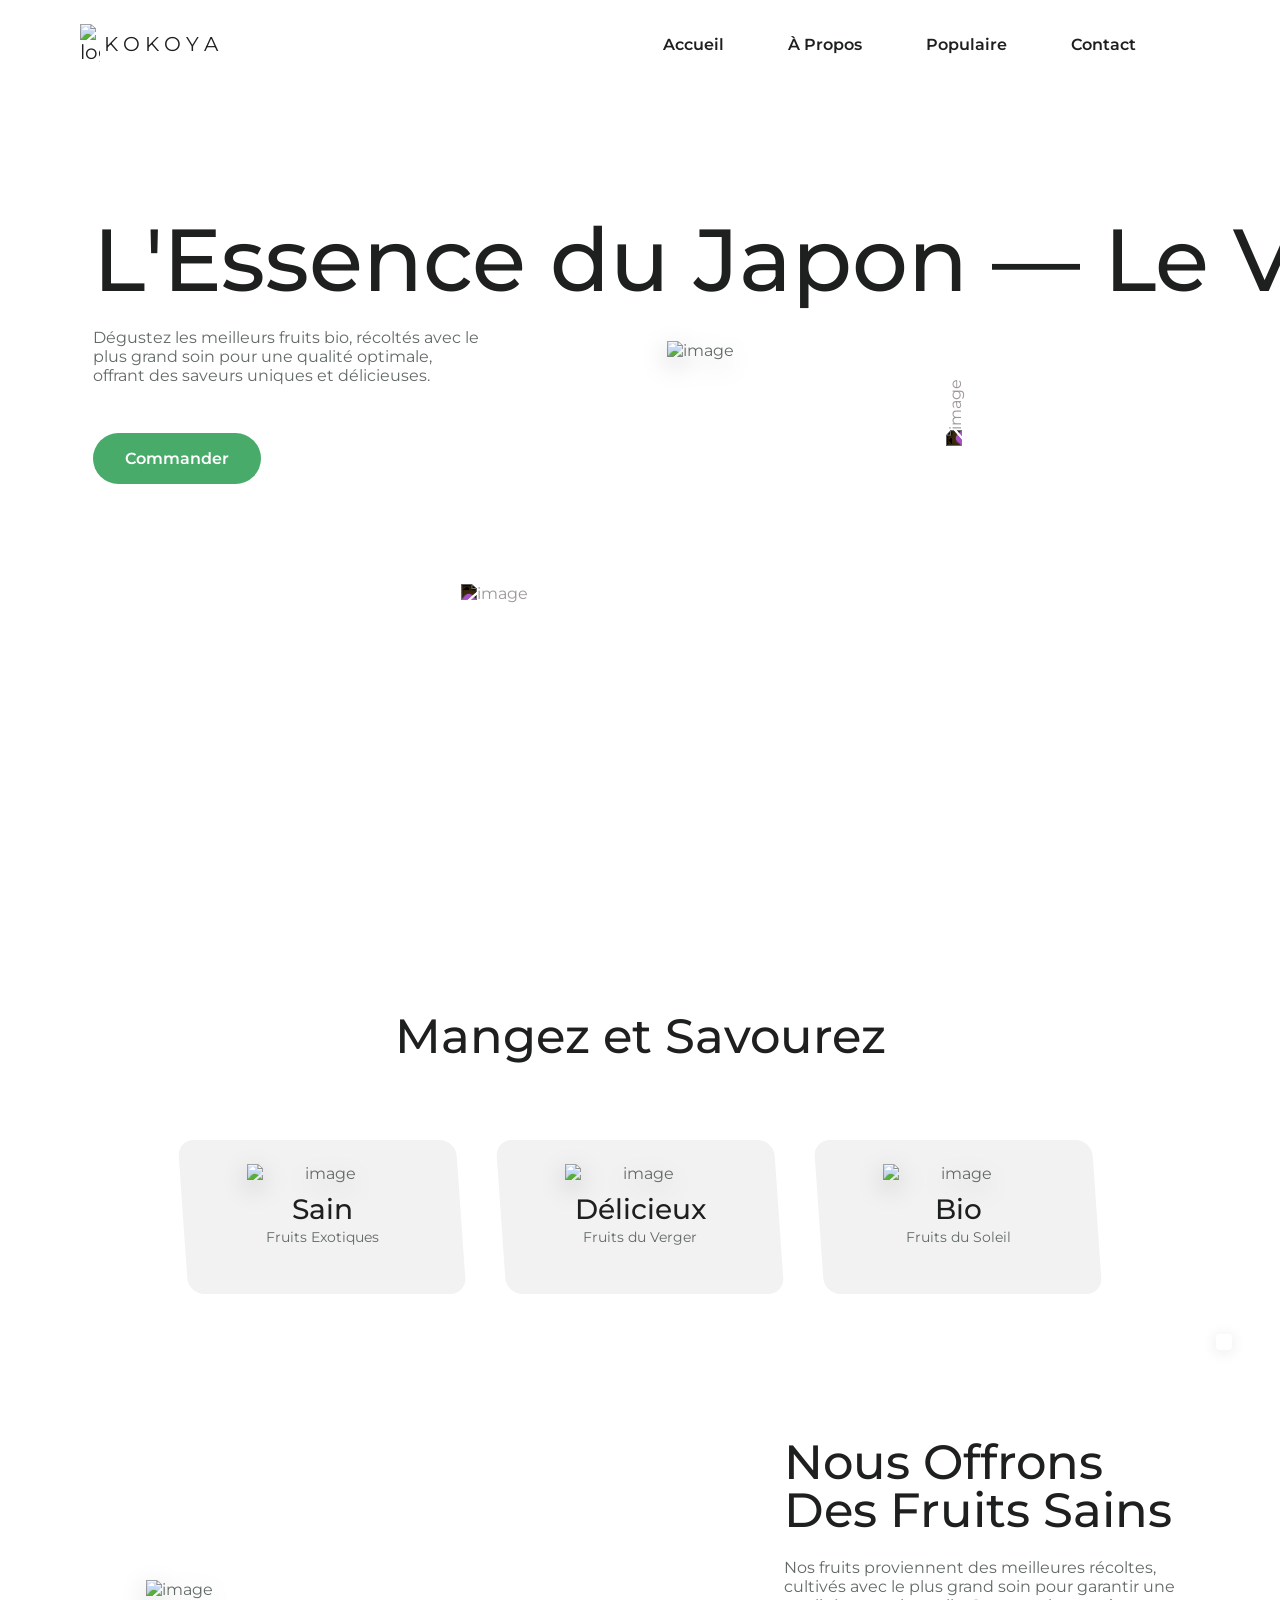
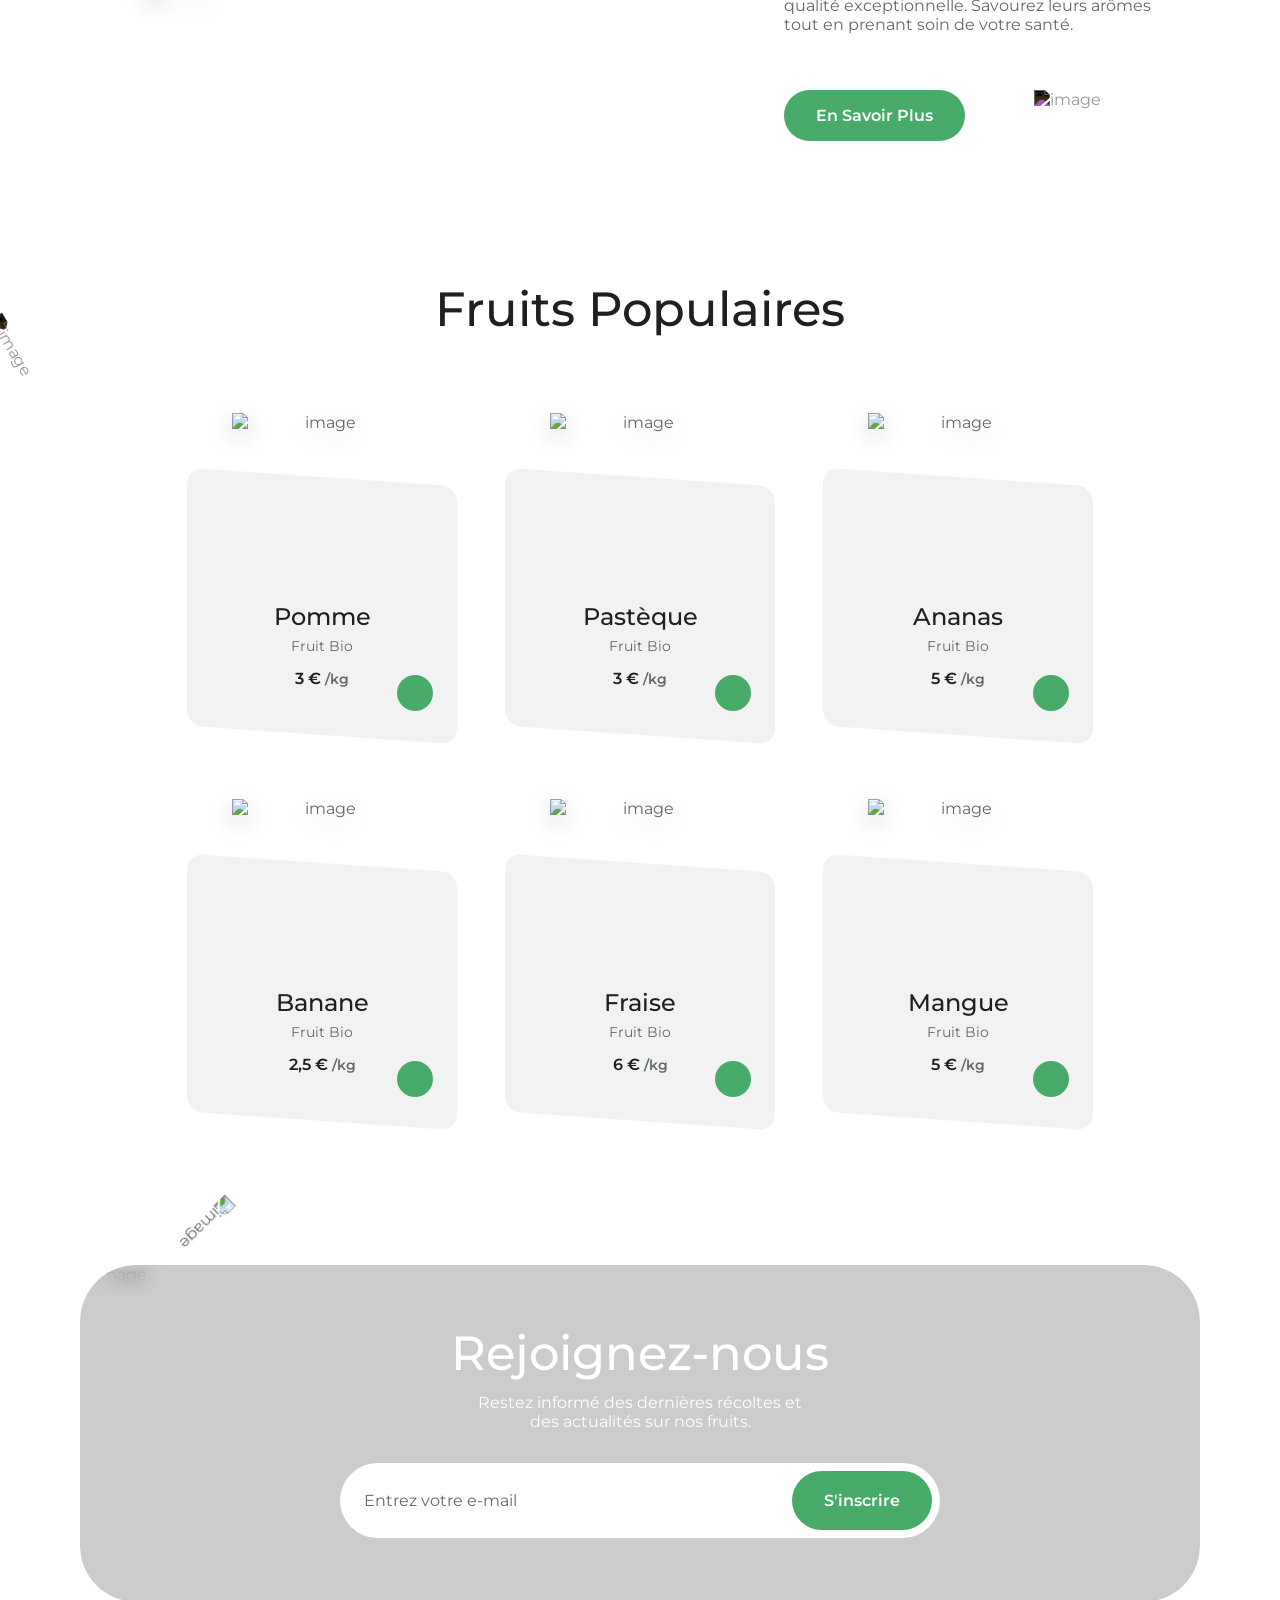
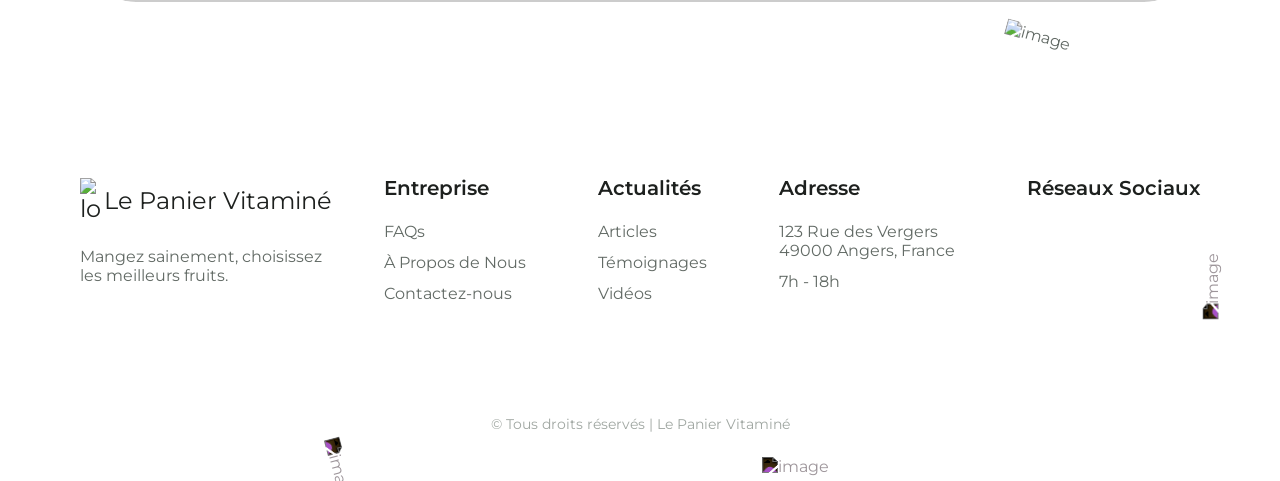
==== oldindex.html @ cdd1d856 "Rename index.html to oldindex.html" ====
<!DOCTYPE html>
<html lang="fr">
  <head>
    <meta charset="UTF-8" />
    <meta name="viewport" content="width=device-width, initial-scale=1.0" />

    <!--=============== FAVICON ===============-->
    <link
      rel="shortcut icon"
      href="assets/img/favicon.png"
      type="image/x-icon" />

    <!--=============== REMIXICONS ===============-->
    <link
      rel="stylesheet"
      href="https://cdnjs.cloudflare.com/ajax/libs/remixicon/3.5.0/remixicon.css"
      crossorigin="" />

    <!--=============== CSS ===============-->
    <link rel="stylesheet" href="assets/css/styles.css" />

    <title>Boutique de Fruits Bio</title>
<link rel="preconnect" href="https://fonts.googleapis.com">
<link rel="preconnect" href="https://fonts.gstatic.com" crossorigin>
<link href="https://fonts.googleapis.com/css2?family=Montserrat:wght@200;300;400;500&display=swap" rel="stylesheet">

    
  </head>
  <body>
    <!--==================== HEADER ====================-->
    <header class="header" id="header">
      <nav class="nav container">
        <a href="#" class="nav__logo">
          <img src="assets/img/logo.png" alt="logo" />K O K O Y A
        </a>

        <div class="nav__menu" id="nav-menu">
          <ul class="nav__list">
            <li class="nav__item">
              <a href="#home" class="nav__link">Accueil</a>
            </li>

            <li class="nav__item">
              <a href="#about" class="nav__link">À Propos</a>
            </li>

            <li class="nav__item">
              <a href="#popular" class="nav__link">Populaire</a>
            </li>

            <li class="nav__item">
              <a href="#join" class="nav__link">Contact</a>
            </li>
          </ul>

          <!-- Close Button -->
          <div class="nav__close" id="nav-close">
            <i class="ri-close-line"></i>
          </div>

          <img src="assets/img/branch-2.png" alt="image" class="nav__img-1" />
          <img
            src="assets/img/fruit-line-1.png"
            alt="image"
            class="nav__img-2" />
        </div>

        <div class="nav__buttons">
          <!-- Dark & Light mode -->
          <i class="ri-moon-line change-theme" id="theme-button"></i>
          <!-- <i class="ri-sun-line change-theme" id="theme-button"></i> -->

          <!-- Toggle button -->
          <div class="nav__toggle" id="nav-toggle">
            <i class="ri-apps-2-line"></i>
          </div>
        </div>
      </nav>
    </header>

    <!--==================== MAIN ====================-->
    <main class="main">
      <!--==================== HOME ====================-->
      <section class="home section" id="home">
        <div class="home__container container grid">
          <div class="home__data">
            <h1 class="home__title">
              L'Essence du Japon — Le Vrai Sushi Traditionnel
            </h1>

            <p class="home__description">
              Dégustez les meilleurs fruits bio, récoltés avec le plus grand
              soin pour une qualité optimale, offrant des saveurs uniques et
              délicieuses.
            </p>

            <a href="#" class="button"> Commander </a>

            <img
              src="assets/img/fruit-line-2.png"
              alt="image"
              class="home__fruit" />
          </div>

          <img src="assets/img/home-fruits.png" alt="image" class="home__img" />
        </div>

        <img src="assets/img/branch-2.png" alt="image" class="home__branch" />
      </section>

      <!--==================== ENJOY ====================-->
      <section class="enjoy section">
        <h2 class="section__title">Mangez et Savourez</h2>

        <div class="enjoy__container container grid">
          <article class="enjoy__card">
            <div class="enjoy__bg"></div>

            <img src="assets/img/enjoy-1.png" alt="image" class="enjoy__img" />
            <h3 class="enjoy__title">Sain</h3>
            <span class="enjoy__subtitle">Fruits Exotiques</span>
          </article>

          <article class="enjoy__card">
            <div class="enjoy__bg"></div>

            <img src="assets/img/enjoy-2.png" alt="image" class="enjoy__img" />
            <h3 class="enjoy__title">Délicieux</h3>
            <span class="enjoy__subtitle">Fruits du Verger</span>
          </article>

          <article class="enjoy__card">
            <div class="enjoy__bg"></div>

            <img src="assets/img/enjoy-3.png" alt="image" class="enjoy__img" />
            <h3 class="enjoy__title">Bio</h3>
            <span class="enjoy__subtitle">Fruits du Soleil</span>
          </article>
        </div>
      </section>

      <!--==================== ABOUT US ====================-->
      <section class="about section" id="about">
        <div class="about__container container grid">
          <div class="about__data">
            <h2 class="section__title">
              Nous Offrons <br />
              Des Fruits Sains
            </h2>

            <p class="about__description">
              Nos fruits proviennent des meilleures récoltes, cultivés avec le
              plus grand soin pour garantir une qualité exceptionnelle. Savourez
              leurs arômes tout en prenant soin de votre santé.
            </p>

            <a href="#" class="button">En Savoir Plus</a>

            <img
              src="assets/img/fruit-line-1.png"
              alt="image"
              class="about__fruit" />
          </div>

          <img
            src="assets/img/about-fruits.png"
            alt="image"
            class="about__img" />
        </div>

        <img src="assets/img/branch-1.png" alt="image" class="about__branch" />
      </section>

      <!--==================== POPULAR ====================-->
      <section class="popular section" id="popular">
        <h2 class="section__title">Fruits Populaires</h2>

        <div class="popular__container container grid">
          <article class="popular__card">
            <div class="popular__bg"></div>

            <img
              src="assets/img/popular-1.png"
              alt="image"
              class="popular__img" />
            <h3 class="popular__title">Pomme</h3>
            <p class="popular__subtitle">Fruit Bio</p>
            <p class="popular__price">3 € <span>/kg</span></p>

            <button class="popular__button button">
              <i class="ri-add-line"></i>
            </button>
          </article>

          <article class="popular__card">
            <div class="popular__bg"></div>

            <img
              src="assets/img/popular-2.png"
              alt="image"
              class="popular__img" />
            <h3 class="popular__title">Pastèque</h3>
            <p class="popular__subtitle">Fruit Bio</p>
            <p class="popular__price">3 € <span>/kg</span></p>

            <button class="popular__button button">
              <i class="ri-add-line"></i>
            </button>
          </article>

          <article class="popular__card">
            <div class="popular__bg"></div>

            <img
              src="assets/img/popular-3.png"
              alt="image"
              class="popular__img" />
            <h3 class="popular__title">Ananas</h3>
            <p class="popular__subtitle">Fruit Bio</p>
            <p class="popular__price">5 € <span>/kg</span></p>

            <button class="popular__button button">
              <i class="ri-add-line"></i>
            </button>
          </article>

          <article class="popular__card">
            <div class="popular__bg"></div>

            <img
              src="assets/img/popular-4.png"
              alt="image"
              class="popular__img" />
            <h3 class="popular__title">Banane</h3>
            <p class="popular__subtitle">Fruit Bio</p>
            <p class="popular__price">2,5 € <span>/kg</span></p>

            <button class="popular__button button">
              <i class="ri-add-line"></i>
            </button>
          </article>

          <article class="popular__card">
            <div class="popular__bg"></div>

            <img
              src="assets/img/popular-5.png"
              alt="image"
              class="popular__img" />
            <h3 class="popular__title">Fraise</h3>
            <p class="popular__subtitle">Fruit Bio</p>
            <p class="popular__price">6 € <span>/kg</span></p>

            <button class="popular__button button">
              <i class="ri-add-line"></i>
            </button>
          </article>

          <article class="popular__card">
            <div class="popular__bg"></div>

            <img
              src="assets/img/popular-6.png"
              alt="image"
              class="popular__img" />
            <h3 class="popular__title">Mangue</h3>
            <p class="popular__subtitle">Fruit Bio</p>
            <p class="popular__price">5 € <span>/kg</span></p>

            <button class="popular__button button">
              <i class="ri-add-line"></i>
            </button>
          </article>
        </div>
      </section>

      <!--==================== JOIN US ====================-->
      <section class="join section" id="join">
        <div class="join__container container grid">
          <div class="join__content grid">
            <div class="join__data">
              <h2 class="section__title">Rejoignez-nous</h2>

              <p class="join__description">
                Restez informé des dernières récoltes et des actualités sur nos
                fruits.
              </p>
            </div>

            <form action="" class="join__form">
              <input
                type="email"
                placeholder="Entrez votre e-mail"
                class="join__input" />
              <button class="join__button button">S'inscrire</button>
            </form>

            <img src="assets/img/join-bg.png" alt="image" class="join__bg" />
          </div>

          <img src="assets/img/leaf.png" alt="image" class="join__leaf-1" />
          <img src="assets/img/leaf.png" alt="image" class="join__leaf-2" />
        </div>
      </section>
    </main>

    <!--==================== FOOTER ====================-->
    <footer class="footer">
      <div class="footer__container container grid">
        <div>
          <a href="#" class="footer__logo">
            <img src="assets/img/logo.png" alt="logo" />Le Panier Vitaminé
          </a>

          <p class="footer__description">
            Mangez sainement, choisissez <br />
            les meilleurs fruits.
          </p>
        </div>

        <div class="footer__data grid">
          <div>
            <h3 class="footer__title">Entreprise</h3>

            <ul class="footer__links">
              <li>
                <a href="#" class="footer__link">FAQs</a>
              </li>

              <li>
                <a href="#" class="footer__link">À Propos de Nous</a>
              </li>
              <li>
                <a href="#" class="footer__link">Contactez-nous</a>
              </li>
            </ul>
          </div>

          <div>
            <h3 class="footer__title">Actualités</h3>

            <ul class="footer__links">
              <li>
                <a href="#" class="footer__link">Articles</a>
              </li>

              <li>
                <a href="#" class="footer__link">Témoignages</a>
              </li>
              <li>
                <a href="#" class="footer__link">Vidéos</a>
              </li>
            </ul>
          </div>

          <div>
            <h3 class="footer__title">Adresse</h3>

            <ul class="footer__links">
              <li class="footer__info">
                123 Rue des Vergers <br />
                49000 Angers, France
              </li>

              <li class="footer__info">7h - 18h</li>
            </ul>
          </div>

          <div>
            <h3 class="footer__title">Réseaux Sociaux</h3>

            <div class="footer__social">
              <a
                href="https://www.facebook.com/"
                target="-blanck"
                class="footer__social-link"
                ><i class="ri-facebook-circle-line"></i
              ></a>

              <a
                href="https://www.instagram.com/"
                target="-blanck"
                class="footer__social-link"
                ><i class="ri-instagram-line"></i
              ></a>

              <a
                href="https://www.youtube.com/"
                target="-blanck"
                class="footer__social-link"
                ><i class="ri-youtube-line"></i
              ></a>
            </div>
          </div>
        </div>
        <img
          src="assets/img/fruit-line-3.png"
          alt="image"
          class="footer__fruit" />
        <img
          src="assets/img/branch-1.png"
          alt="image"
          class="footer__branch-1" />
        <img
          src="assets/img/branch-2.png"
          alt="image"
          class="footer__branch-2" />
      </div>

      <span class="footer__copy">
        &#169; Tous droits réservés | Le Panier Vitaminé
      </span>
    </footer>

    <!--========== SCROLL UP ==========-->
    <a href="#" class="scrollup" id="scroll-up">
      <i class="ri-arrow-up-s-line"></i>
    </a>

    <!--=============== SCROLLREVEAL ===============-->
    <script src="assets/js/scrollreveal.min.js"></script>

    <!--=============== MAIN JS ===============-->
    <script src="assets/js/main.js"></script>
  </body>
</html>
---- assets/css/styles.css ----
@import url("https://fonts.googleapis.com/css2?family=Montserrat:wght@200;300;400;500&family=Poppins:wght@400;500;600&display=swap");

:root {
  --header-height: 3.5rem;

  --first-color: hsl(140, 40%, 48%);
  --first-color-alt: hsl(140, 40%, 44%);
  --title-color: hsl(140, 4%, 12%);
  --text-color: hsl(140, 4%, 40%);
  --text-color-light: hsl(140, 4%, 64%);
  --white-color: hsl(0, 0%, 100%);
  --body-color: hsl(0, 0%, 100%);
  --container-color: hsl(0, 0%, 95%);
  --shadow-img: drop-shadow(0 8px 12px hsla(0, 0%, 0%, 0.2));
  --filter-img: invert(1);

  --body-font: "Montserrat", sans-serif;
  --second-font: "Montserrat", cursive;
  --biggest-font-size: 3rem;
  --big-font-size: 2rem;
  --h1-font-size: 1.5rem;
  --h2-font-size: 1.25rem;
  --h3-font-size: 1rem;
  --normal-font-size: 0.938rem;
  --small-font-size: 0.813rem;

  --font-regular: 400;
  --font-medium: 500;
  --font-semi-bold: 600;

  --z-tooltip: 10;
  --z-fixed: 100;
}

@media screen and (min-width: 1150px) {
  :root {
    --biggest-font-size: 5.5rem;
    --big-font-size: 3rem;
    --h1-font-size: 2.25rem;
    --h2-font-size: 1.5rem;
    --h3-font-size: 1.25rem;
    --normal-font-size: 1rem;
    --small-font-size: 0.875rem;
  }
}

/*=============== BASE ===============*/
* {
  box-sizing: border-box;
  padding: 0;
  margin: 0;
}

html {
  scroll-behavior: smooth;
}

body,
input,
button {
  font-family: var(--body-font);
  font-size: var(--normal-font-size);
}

body {
  background-color: var(--body-color);
  color: var(--text-color);
  transition: background-color 0.4s;
}

input,
button {
  border: none;
  outline: none;
}

h1,
h2,
h3,
h4 {
  color: var(--title-color);
  font-weight: var(--font-medium);
  line-height: 100%;
}

ul {
  list-style: none;
}

a {
  text-decoration: none;
}

img {
  display: block;
  max-width: 100%;
  height: auto;
}

/*=============== THEME ===============*/
.nav__buttons {
  display: flex;
  align-items: center;
  column-gap: 1rem;
}

.change-theme {
  font-size: 1.25rem;
  color: var(--title-color);
  cursor: pointer;
}

/*========== Variables Dark Theme ==========*/
body.dark-theme {
  --first-color: hsl(140, 30%, 45%);
  --first-color-alt: hsl(140, 30%, 40%);
  --title-color: hsl(140, 4%, 90%);
  --text-color: hsl(140, 4%, 70%);
  --body-color: hsl(0, 0%, 10%);
  --container-color: hsl(0, 0%, 14%);
  --shadow-img: drop-shadow(0 8px 12px hsla(0, 0%, 0%, 0.6));
  --filter-img: initial;
}

/*========== 
	Color changes in some parts of 
	the website, in dark theme
==========*/
.dark-theme :is(.shadow-header, .nav__menu, .scrollup) {
  box-shadow: 0 2px 16px hsla(0, 0%, 0%, 0.3);
}

.dark-theme .scrollup {
  background-color: var(--container-color);
}

.dark-theme::-webkit-scrollbar {
  background-color: hsl(0, 0%, 15%);
}

.dark-theme::-webkit-scrollbar-thumb {
  background-color: hsl(0, 0%, 30%);
}

.dark-theme::-webkit-scrollbar-thumb:hover {
  background-color: hsl(0, 0%, 45%);
}

/*=============== REUSABLE CSS CLASSES ===============*/
.container {
  max-width: 1120px;
  margin-inline: 1.5rem;
}

.grid {
  display: grid;
  gap: 1.5rem;
}

.section {
  padding-block: 5rem 1rem;
}

.section__title {
  font-size: var(--big-font-size);
  font-family: var(--second-font);
  text-align: center;
  margin-bottom: 1rem;
}

.main {
  overflow: hidden; /* For Animation ScrollReveal */
}

/*=============== HEADER & NAV ===============*/
.header {
  position: fixed;
  width: 100%;
  top: 0;
  left: 0;
  background-color: var(--body-color);
  z-index: var(--z-fixed);
  transition: box-shadow 0.4s, background-color 0.4s;
}

.nav {
  height: var(--header-height);
  display: flex;
  justify-content: space-between;
  align-items: center;
}

.nav__logo,
.nav__toggle,
.nav__close {
  display: flex;
  justify-content: center;
  align-items: center;
  color: var(--title-color);
}

.nav__logo {
  font-family: var(--second-font);
  font-size: var(--h3-font-size);
  column-gap: 0.25rem;
}

.nav__logo img {
  width: 1.25rem;
}

.nav__toggle,
.nav__close {
  font-size: 1.25rem;
  cursor: pointer;
}

/* Navigation for Mobile Devices */
@media screen and (max-width: 1150px) {
  .nav__menu {
    position: fixed;
    top: -100%;
    left: 0;
    background-color: var(--body-color);
    width: 100%;
    box-shadow: 0 2px 16px hsla(0, 0%, 0%, 0.1);
    padding-block: 4.5rem;
    transition: top 0.4s;
  }
}

.nav__list {
  display: flex;
  flex-direction: column;
  text-align: center;
  row-gap: 2.5rem;
}

.nav__link {
  color: var(--title-color);
  font-weight: var(--font-semi-bold);
  transition: color 0.4s;
}

.nav__link:hover {
  color: var(--first-color);
}

.nav__close {
  position: absolute;
  top: 1rem;
  right: 1.5rem;
}

.nav__img-1,
.nav__img-2 {
  filter: var(--filter-img);
  position: absolute;
}

.nav__img-1 {
  width: 150px;
  top: -2.5rem;
  left: -3.5rem;
  rotate: 180deg;
}

.nav__img-2 {
  width: 50px;
  right: 2.5rem;
  bottom: 2.5rem;
}

/* Show Menu */
.show-menu {
  top: 0;
}

/* Add Shadow Header */
.shadow-header {
  box-shadow: 0 2px 16px hsla(0, 0%, 0%, 0.1);
}

/* Active Link */
.active-link {
  color: var(--first-color);
}

/*=============== HOME ===============*/
.home {
  position: relative;
}

.home__container {
  padding-top: 2rem;
  row-gap: 2rem;
}

.home__data {
  position: relative;
  text-align: center;
}

.home__title {
  font-size: var(--biggest-font-size);
  font-family: var(--second-font);
  margin-bottom: 1rem;
}

.home__description {
  margin-bottom: 2rem;
}

.home__fruit,
.home__branch {
  filter: var(--filter-img);
  position: absolute;
}

.home__fruit {
  width: 40px;
  top: -1.5rem;
  left: 0rem;
}

.home__img {
  width: 320px;
  justify-self: center;
  filter: var(--shadow-img);
}

.home__branch {
  width: 120px;
  right: -3rem;
  bottom: 15rem;
}

/*=============== BUTTON ===============*/
.button {
  display: inline-block;
  background-color: var(--first-color);
  padding: 1rem 2rem;
  border-radius: 4rem;
  color: var(--white-color);
  font-weight: var(--font-semi-bold);
  transition: box-shadow 0.4s;
}

.button:hover {
  box-shadow: 0 8px 24px hsla(140, 40%, 48%, 0.3);
}

/*=============== ENJOY ===============*/
.enjoy__container {
  padding-top: 2rem;
  grid-template-columns: 240px;
  justify-content: center;
  row-gap: 2.5rem;
}

.enjoy__card {
  position: relative;
  padding-block: 1.5rem 2.5rem;
  text-align: center;
}

.enjoy__img {
  width: 120px;
  margin: 0 auto 0.75rem;
  filter: var(--shadow-img);
  transition: transform 0.4s;
}

.enjoy__bg {
  width: 100%;
  height: 100%;
  background-color: var(--container-color);
  border-radius: 1rem;
  position: absolute;
  top: 0;
  left: 0;
  z-index: -1;
  transform: skew(4deg);
  transition: background-color 0.4s;
}

.enjoy__title {
  font-size: var(--h1-font-size);
  font-family: var(--second-font);
  margin-bottom: 0.25rem;
}

.enjoy__subtitle {
  font-size: var(--small-font-size);
}

.enjoy__card:hover .enjoy__img {
  transform: translateY(-0.3rem);
}

/*=============== ABOUT ===============*/
.about {
  position: relative;
}

.about__container {
  row-gap: 2rem;
}

.about__data {
  position: relative;
  text-align: center;
}

.about__description {
  margin-bottom: 2rem;
}

.about__fruit,
.about__branch {
  filter: var(--filter-img);
  position: absolute;
}

.about__fruit {
  width: 40px;
  bottom: 2rem;
  right: 1rem;
}

.about__img {
  width: 320px;
  justify-self: center;
  filter: var(--shadow-img);
}

.about__branch {
  width: 120px;
  rotate: 60deg;
  left: -3.5rem;
  bottom: 15rem;
}

/*=============== POPULAR ===============*/
.popular__container {
  padding-top: 6rem;
  grid-template-columns: 250px;
  justify-content: center;
  row-gap: 6rem;
}

.popular__card {
  position: relative;
  padding-block: 6.25rem 3rem;
  text-align: center;
}

.popular__bg {
  width: 100%;
  height: 100%;
  background-color: var(--container-color);
  border-radius: 1rem;
  position: absolute;
  top: 0;
  left: 0;
  z-index: -1;
  transform: skewY(4deg);
  transition: background-color 0.4s;
}

.popular__img {
  width: 150px;
  position: absolute;
  top: -4rem;
  left: 0;
  right: 0;
  margin: 0 auto 0.75rem;
  filter: var(--shadow-img);
  transition: transform 0.4s;
}

.popular__title {
  font-size: var(--h2-font-size);
  font-family: var(--second-font);
  margin-bottom: 0.75rem;
}

.popular__subtitle {
  display: block;
  font-size: var(--small-font-size);
  margin-bottom: 0.75rem;
}

.popular__price {
  font-size: var(--normal-font-size);
  font-weight: var(--font-semi-bold);
  color: var(--title-color);
  line-height: 100%;
}

.popular__price span {
  font-size: var(--small-font-size);
  color: var(--text-color);
}

.popular__button {
  width: 36px;
  height: 36px;
  padding: 8px;
  display: grid;
  place-items: center;
  font-size: 1.25rem;
  font-weight: initial;
  position: absolute;
  right: 1rem;
  bottom: 1rem;
  cursor: pointer;
}

.popular__card:hover .popular__img {
  transform: translateY(-0.3rem);
}

/*=============== JOIN ===============*/
.join__container {
  position: relative;
  padding-bottom: 4rem;
}

.join__content {
  position: relative;
  padding: 2.5rem 1.5rem;
  row-gap: 2rem;
  border-radius: 1rem;
  overflow: hidden;
  /* background-color: gray; */
}

.join__content::after {
  content: "";
  width: 100%;
  height: 100%;
  position: absolute;
  background-color: hsla(0, 0%, 0%, 0.2);
  top: 0;
  left: 0;
  backdrop-filter: blur(8px);
}

.join__bg {
  position: absolute;
  width: 100%;
  height: 100%;
  object-fit: cover;
  object-position: left;
}

.join__data,
.join__form {
  z-index: 5;
}

.join__data .section__title,
.join__description {
  color: var(--white-color);
  text-align: center;
}

.join__form {
  display: grid;
  row-gap: 0.75rem;
}

.join__input {
  width: 100%;
  padding: 1rem;
  border-radius: 4rem;
  background-color: var(--body-color);
  color: var(--title-color);
  transition: background-color 0.4s;
}

.join__input::placeholder {
  color: var(--text-color);
}

.join__button {
  cursor: pointer;
}

.join__leaf-1,
.join__leaf-2 {
  position: absolute;
  width: 80px;
}

.join__leaf-1 {
  top: -2.5rem;
  left: 0.75rem;
  rotate: 135deg;
}

.join__leaf-2 {
  right: 1.5rem;
  bottom: 1rem;
  rotate: 15deg;
}

/*=============== FOOTER ===============*/
.footer {
  padding-block: 3rem 2rem;
  overflow: hidden;
}

.footer__container {
  position: relative;
  row-gap: 3rem;
}

.footer__logo {
  display: inline-flex;
  align-items: center;
  column-gap: 0.25rem;
  font-size: var(--h1-font-size);
  font-family: var(--second-font);
  color: var(--title-color);
  margin-bottom: 1rem;
}

.footer__logo img {
  width: 1.25rem;
}

.footer__data {
  display: grid;
  grid-template-columns: repeat(2, max-content);
  gap: 3rem;
}

.footer__title {
  font-size: var(--h3-font-size);
  font-weight: var(--font-semi-bold);
  margin-bottom: 1rem;
}

.footer__links {
  display: grid;
  row-gap: 0.75rem;
}

.footer__link {
  color: var(--text-color);
  transition: color 0.4s;
}

.footer__link:hover {
  color: var(--first-color);
}

.footer__social {
  display: flex;
  column-gap: 1rem;
}

.footer__social-link {
  font-size: 1.25rem;
  color: var(--first-color);
  transition: transform 0.4s;
}

.footer__social-link:hover {
  transform: translateY(-0.25rem);
}

.footer__fruit,
.footer__branch-1,
.footer__branch-2 {
  filter: var(--filter-img);
  position: absolute;
}

.footer__fruit {
  width: 40px;
  bottom: -2rem;
  right: 2rem;
}

.footer__branch-1 {
  width: 120px;
  right: -3rem;
  top: 0;
  rotate: -90deg;
}

.footer__branch-2 {
  width: 120px;
  left: -5rem;
  bottom: -10rem;
  rotate: 75deg;
}

.footer__copy {
  display: block;
  margin-top: 7rem;
  text-align: center;
  font-size: var(--small-font-size);
  color: var(--text-color-light);
}
/*=============== SCROLL BAR ===============*/
::-webkit-scrollbar {
  width: 0.6rem;
  border-radius: 0.5rem;
  background-color: hsl(0, 0%, 85%);
}

::-webkit-scrollbar-thumb {
  border-radius: 0.5rem;
  background-color: hsl(0, 0%, 65%);
}

::-webkit-scrollbar-thumb:hover {
  background-color: hsl(0, 0%, 55%);
}

/*=============== SCROLL UP ===============*/
.scrollup {
  position: fixed;
  right: 1rem;
  bottom: -50%;
  background-color: var(--body-color);
  box-shadow: 0 2px 16px hsla(0, 0%, 0%, 0.1);
  display: inline-flex;
  padding: 8px;
  border-radius: 0.25rem;
  font-size: 1.25rem;
  color: var(--title-color);
  z-index: var(--z-tooltip);
  transition: bottom 0.4s, transform 0.4s, background-color 0.4s;
}

.scrollup:hover {
  transform: translateY(-0.5rem);
}

/* Show Scroll Up */
.show-scroll {
  bottom: 3rem;
}

/*=============== BREAKPOINTS ===============*/
/* For Small Devices */
@media screen and (max-width: 300px) {
  .container {
    margin-inline: 1rem;
  }

  .home__title {
    font-size: 2.5rem;
  }
  .home__branch {
    right: -4rem;
    bottom: 13rem;
  }

  .enjoy__container,
  .popular__container {
    grid-template-columns: 220px;
  }

  .about__branch {
    bottom: 14rem;
  }
  .about__fruit {
    right: 0rem;
    bottom: 3rem;
  }

  .join__content {
    padding: 2rem 1rem;
  }

  .footer__data {
    grid-template-columns: max-content;
  }
  .footer__branch-1 {
    top: 5rem;
  }
}

/* For Medium Devices */
@media screen and (min-width: 576px) {
  .home__container,
  .about__container {
    grid-template-columns: 370px;
    justify-content: center;
  }

  .join__description {
    width: 350px;
    margin: 0 auto;
  }
  .join__form {
    background-color: var(--body-color);
    padding: 0.5rem;
    border-radius: 4rem;
    grid-template-columns: 1fr max-content;
    row-gap: 0;
    transition: background-color 0.4s;
  }
  .join__input {
    padding: 1.25rem 1rem;
  }

  .footer__data {
    grid-template-columns: repeat(3, max-content);
  }
}

@media screen and (min-width: 768px) {
  .home__container,
  .about__container {
    grid-template-columns: repeat(2, 350px);
    align-items: center;
  }
  .home__data,
  .about__data,
  .about__data .section__title {
    text-align: initial;
  }
  .home__fruit {
    left: 15rem;
    top: 16rem;
  }
  .home__branch {
    top: 2rem;
    rotate: 270deg;
  }

  .enjoy__container,
  .popular__container {
    grid-template-columns: repeat(2, 250px);
  }

  .about__img {
    order: -1;
  }

  .join__form {
    width: 600px;
    justify-self: center;
  }

  .footer__data {
    grid-template-columns: repeat(4, max-content);
  }
}

/* For Large Devices */
@media screen and (min-width: 1150px) {
  .container {
    margin-inline: auto;
  }

  .section {
    padding-block: 7rem 2rem;
  }

  .nav {
    height: calc(var(--header-height) + 2rem);
    column-gap: 4rem;
  }
  .nav__close,
  .nav__toggle,
  .nav__img-1,
  .nav__img-2 {
    display: none;
  }
  .nav__menu {
    margin-left: auto;
  }
  .nav__list {
    flex-direction: row;
    column-gap: 4rem;
  }
  .dark-theme .nav__menu {
    box-shadow: none;
  }

  .home {
    min-height: 100vh;
  }
  .home__container {
    grid-template-columns: 470px 600px;
    padding-top: 6.5rem;
  }
  .home__title {
    width: max-content;
    margin-bottom: 1.5rem;
  }
  .home__fruit {
    width: 70px;
    left: 23rem;
    top: 23em;
  }
  .home__description {
    padding-right: 5rem;
    margin-bottom: 3rem;
  }
  .home__img {
    width: 520px;
    margin-left: 5rem;
  }
  .home__branch {
    width: 200px;
    right: -5rem;
  }

  .enjoy__container {
    grid-template-columns: repeat(3, 278px);
    column-gap: 2.5rem;
    padding-top: 4rem;
  }
  .enjoy__card {
    padding-block: 1.5rem 3rem;
  }
  .enjoy__img {
    width: 150px;
  }
  .enjoy__title {
    font-size: calc(var(--h2-font-size) + 4px);
  }

  .about__container {
    grid-template-columns: 600px 400px;
    column-gap: 5.5rem;
  }
  .about__data .section__title {
    margin-bottom: 1.5rem;
  }
  .about__description {
    margin-bottom: 3.5rem;
  }
  .about__fruit {
    width: 70px;
    right: 5rem;
  }
  .about__img {
    width: 500px;
  }
  .about__branch {
    width: 200px;
    bottom: -15rem;
  }

  .popular__container {
    grid-template-columns: repeat(3, 270px);
    gap: 8rem 3rem;
    padding-top: 8rem;
  }
  .popular__card {
    padding-block: 8rem 3rem;
  }
  .popular__title {
    margin-bottom: 0.5rem;
  }
  .popular__subtitle {
    margin-bottom: 1rem;
  }
  .popular__img {
    width: 180px;
  }
  .popular__button {
    right: 1.5rem;
    bottom: 1.5rem;
  }

  .join__content {
    padding-block: 4rem;
    border-radius: 3.5rem;
  }
  .join__leaf-1,
  .join__leaf-2 {
    width: 100px;
  }
  .join__leaf-1 {
    left: 4rem;
  }
  .join__leaf-2 {
    right: 6rem;
  }

  .footer {
    position: relative;
    padding-block: 5rem 3rem;
  }
  .footer__container {
    position: initial;
    grid-template-columns: repeat(2, max-content);
    justify-content: space-between;
  }
  .footer__logo {
    font-size: var(--h2-font-size);
    margin-bottom: 1.5rem;
  }
  .footer__data {
    column-gap: 4.5rem;
  }
  .footer__title {
    margin-bottom: 1.5rem;
  }
  .footer__social {
    column-gap: 1.25rem;
  }
  .footer__social-link {
    font-size: 1.5rem;
  }
  .footer__fruit {
    width: 70px;
    bottom: 5px;
    right: 35%;
  }
  .footer__branch-1 {
    width: 200px;
    top: 7rem;
    right: -2rem;
  }
  .footer__branch-2 {
    width: 200px;
    left: 20%;
    bottom: -4rem;
  }

  .scrollup {
    right: 3rem;
  }
}
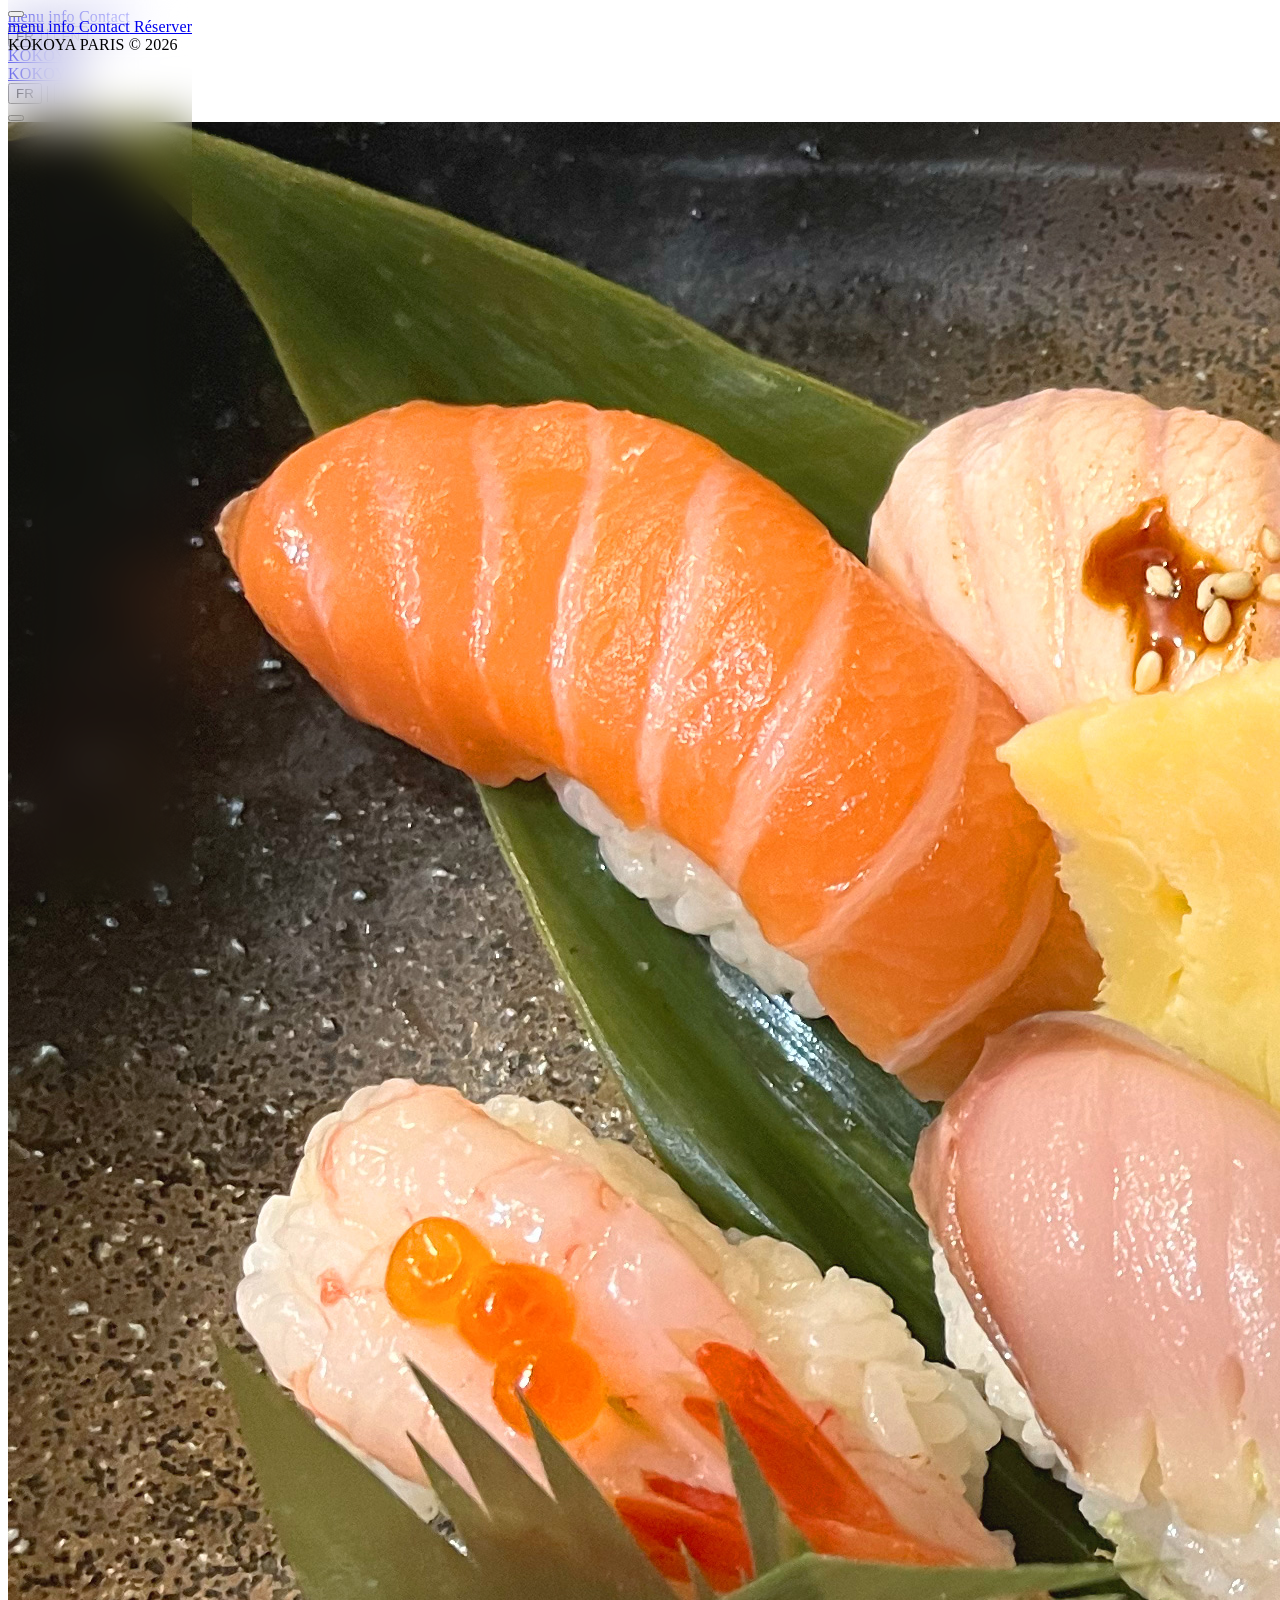
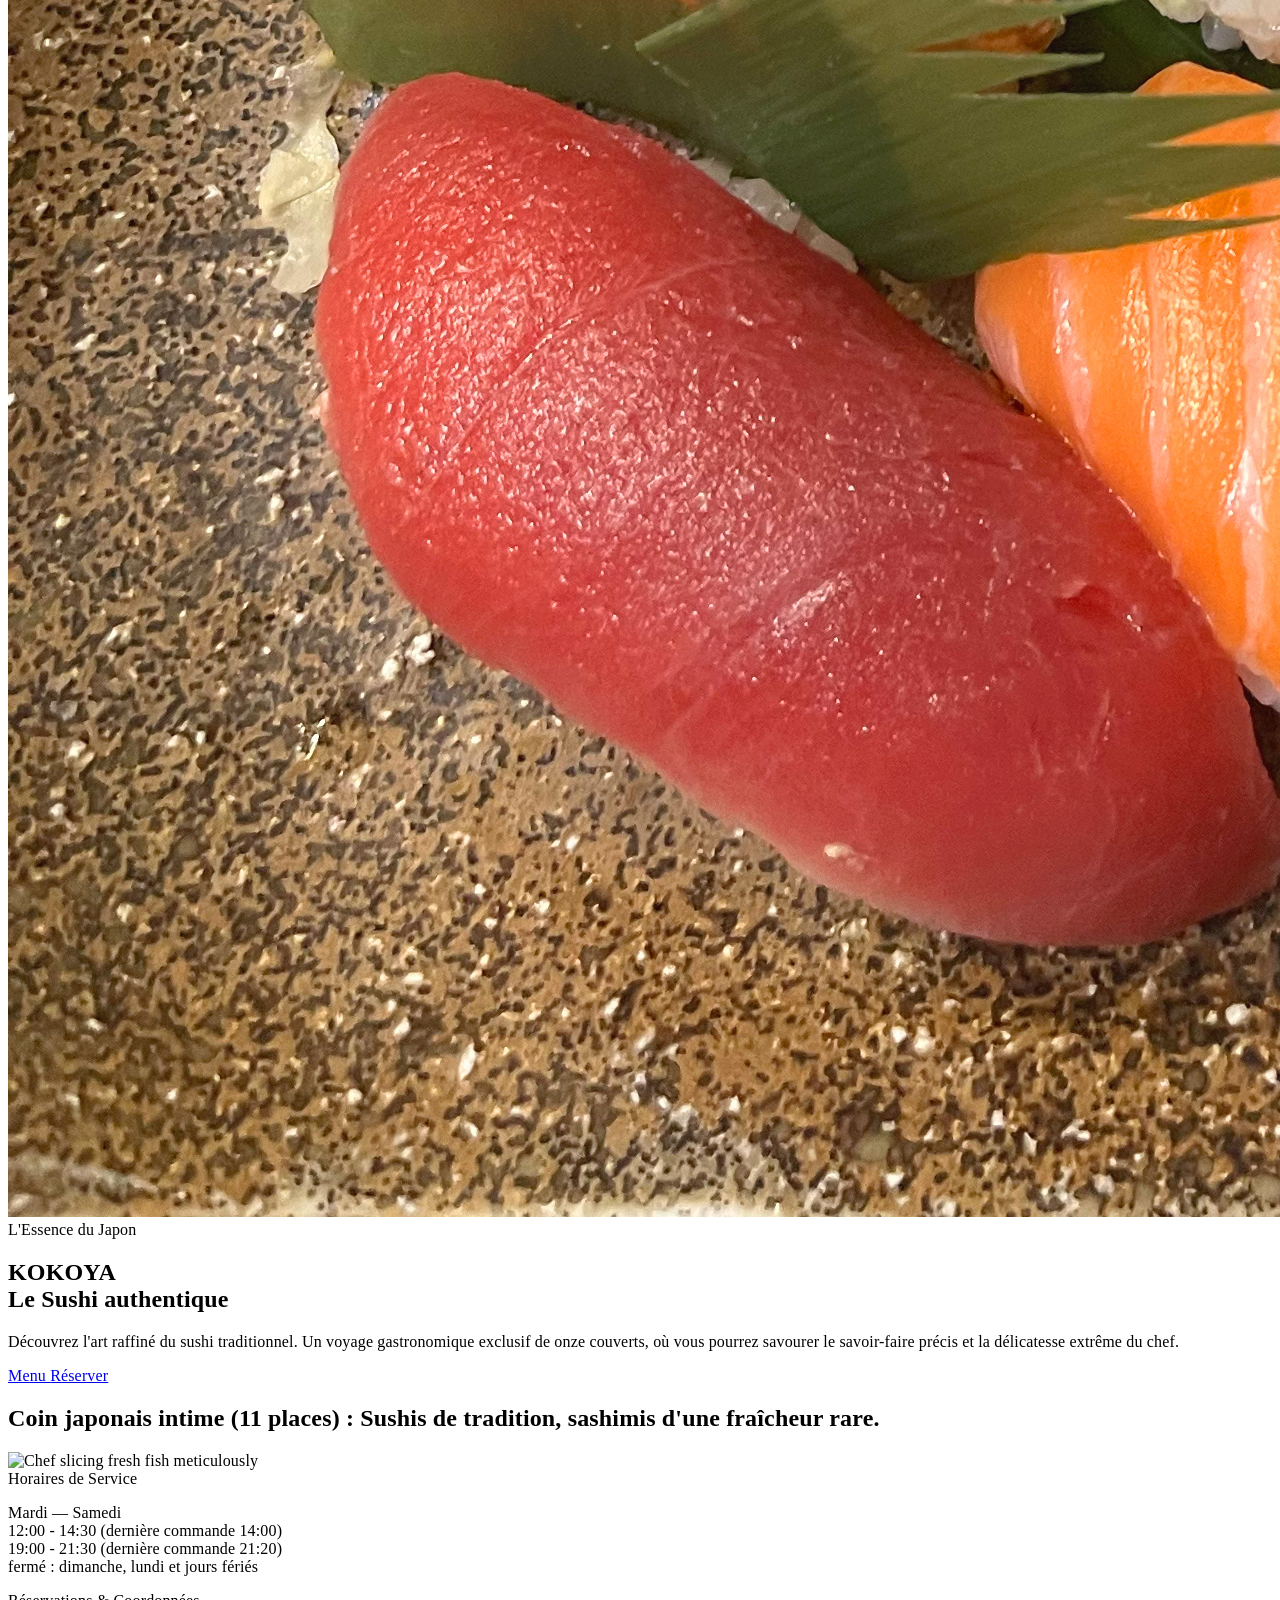
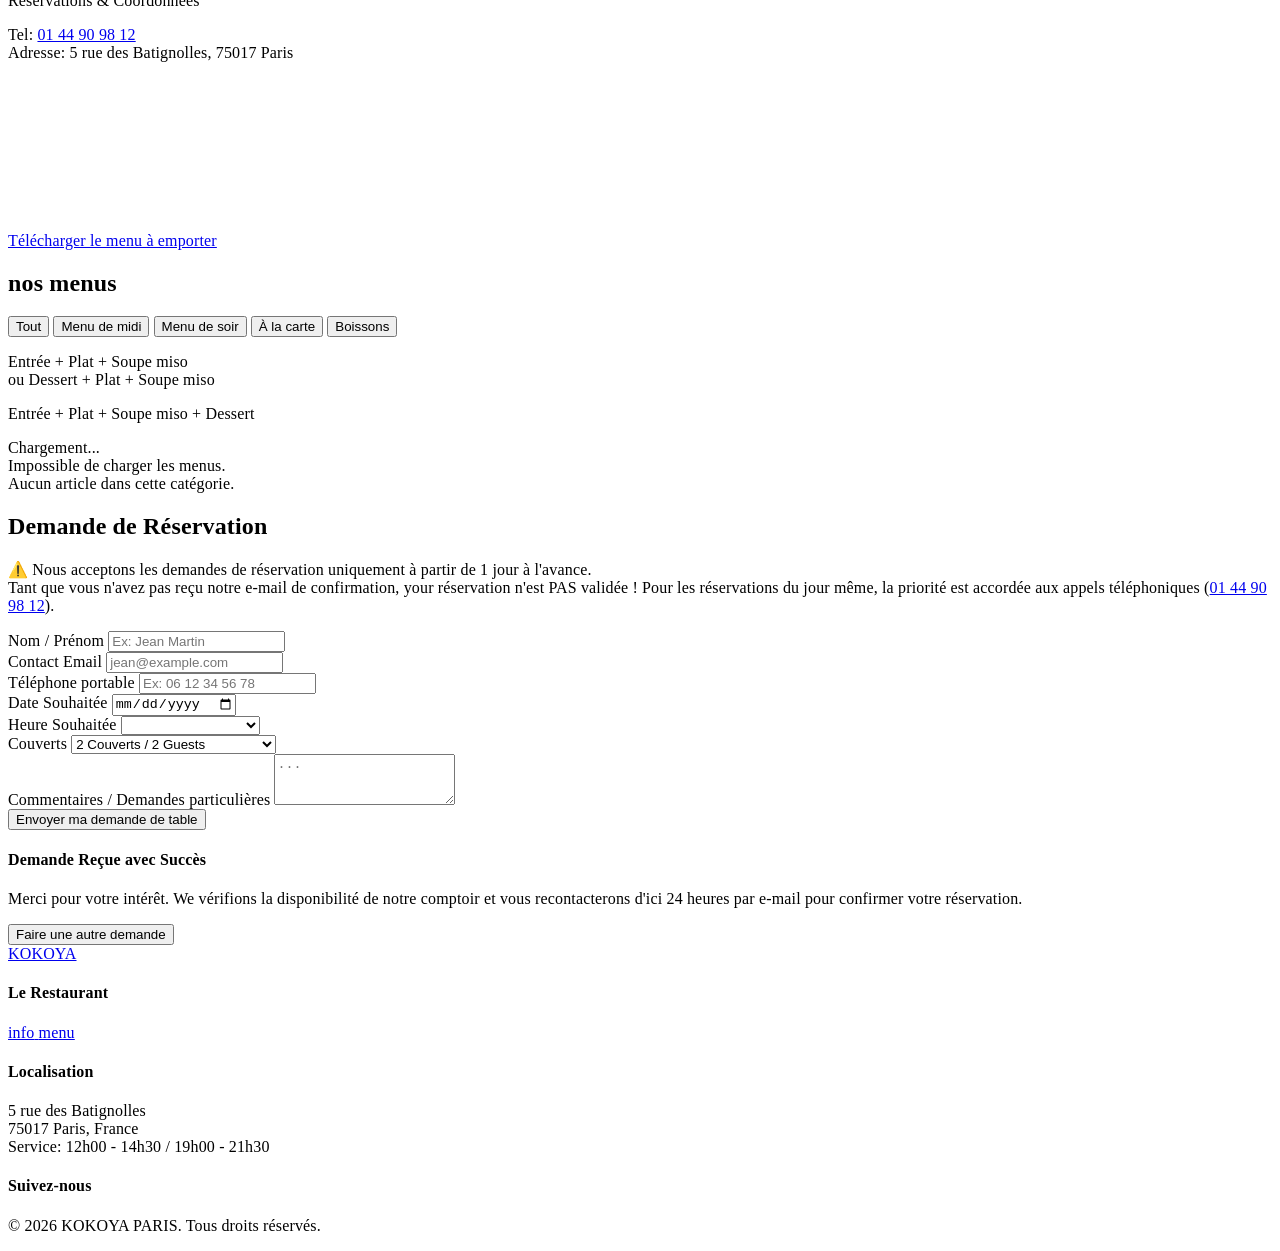
==== commit cbb8efc7: "index" ====
--- a/oldindex.html
+++ b/oldindex.html
@@ -1,426 +1,998 @@
 <!DOCTYPE html>
-<html lang="fr">
+<html lang="fr" class="scroll-smooth">
   <head>
     <meta charset="UTF-8" />
     <meta name="viewport" content="width=device-width, initial-scale=1.0" />
-
-    <!--=============== FAVICON ===============-->
-    <link
-      rel="shortcut icon"
-      href="assets/img/favicon.png"
-      type="image/x-icon" />
-
-    <!--=============== REMIXICONS ===============-->
-    <link
-      rel="stylesheet"
-      href="https://cdnjs.cloudflare.com/ajax/libs/remixicon/3.5.0/remixicon.css"
-      crossorigin="" />
-
-    <!--=============== CSS ===============-->
-    <link rel="stylesheet" href="assets/css/styles.css" />
-
-    <title>Boutique de Fruits Bio</title>
-<link rel="preconnect" href="https://fonts.googleapis.com">
-<link rel="preconnect" href="https://fonts.gstatic.com" crossorigin>
-<link href="https://fonts.googleapis.com/css2?family=Montserrat:wght@200;300;400;500&display=swap" rel="stylesheet">
-
-    
+    <title>KOKOYA PARIS — L'Art du Sushi Authentique</title>
+    <link rel="icon" type="image/png" href="/assets/img/favicon.png" />
+    <script defer src="https://cdn.vercel-insights.com/v1/script.js"></script>
+
+    <link rel="preconnect" href="https://fonts.googleapis.com">
+    <link rel="preconnect" href="https://fonts.gstatic.com" crossorigin>
+    <link href="https://fonts.googleapis.com/css2?family=Ysabeau+Office:ital,wght@0,300..900;1,300..900&display=swap" rel="stylesheet">
+    <link rel="stylesheet" href="https://cdnjs.cloudflare.com/ajax/libs/remixicon/4.2.0/remixicon.min.css" />
+    <script src="https://cdn.tailwindcss.com"></script>
+
+    <script>
+      tailwind.config = {
+        theme: {
+          extend: {
+            fontFamily: {
+              sans: ['\"Ysabeau Office\"', 'sans-serif'],
+              serif: ['\"Ysabeau Office\"', 'serif'],
+            },
+            colors: {
+              bronze: {
+                50: '#fdfbf7',
+                100: '#f7f3e9',
+                200: '#eddcc2',
+                300: '#cca26e',
+                400: '#bd905a',
+                500: '#a37542',
+                600: '#875d33',
+              }
+            }
+          }
+        }
+      }
+    </script>
+
+    <style>
+      /* Active filter button: hover changes text to bronze, not black */
+      .menu-filter-btn.active-filter:hover {
+        color: #cca26e !important;
+      }
+
+      /* Language Switcher Logic */
+      .lang-en [lang="fr"] { display: none !important; }
+      .lang-fr [lang="en"] { display: none !important; }
+
+      /* Elegant Scrollbar */
+      ::-webkit-scrollbar { width: 8px; }
+      ::-webkit-scrollbar-track { background: #ffffff; }
+      ::-webkit-scrollbar-thumb { background: #e5e5e5; border-radius: 4px; }
+      ::-webkit-scrollbar-thumb:hover { background: #cca26e; }
+
+      /* Tighter letter spacing globally */
+      body { letter-spacing: 0.01em; }
+
+      @keyframes slowZoom {
+        0% { transform: scale(1.0); }
+        100% { transform: scale(1.08); }
+      }
+      .bg-zoom {
+        animation: slowZoom 20s infinite alternate cubic-bezier(0.25, 1, 0.5, 1);
+      }
+
+      .reveal {
+        opacity: 0;
+        transform: translateY(30px);
+        transition: opacity 1.2s cubic-bezier(0.16, 1, 0.3, 1), transform 1.2s cubic-bezier(0.16, 1, 0.3, 1);
+      }
+      .reveal.active {
+        opacity: 1;
+        transform: translateY(0);
+      }
+
+      /* Mobile logo positioning */
+      @media (max-width: 767px) {
+        #nav-logo-mobile {
+          position: absolute;
+          left: 50%;
+          transform: translateX(-50%);
+        }
+      }
+
+      /* Mobile menu: fix blur on scroll by using position:fixed */
+      #nav-menu {
+        position: fixed;
+        top: 0;
+        height: 100vh;
+        overflow-y: auto;
+        -webkit-backdrop-filter: blur(24px);
+        backdrop-filter: blur(24px);
+      }
+    </style>
   </head>
-  <body>
-    <!--==================== HEADER ====================-->
-    <header class="header" id="header">
-      <nav class="nav container">
-        <a href="#" class="nav__logo">
-          <img src="assets/img/logo.png" alt="logo" />K O K O Y A
-        </a>
-
-        <div class="nav__menu" id="nav-menu">
-          <ul class="nav__list">
-            <li class="nav__item">
-              <a href="#home" class="nav__link">Accueil</a>
-            </li>
-
-            <li class="nav__item">
-              <a href="#about" class="nav__link">À Propos</a>
-            </li>
-
-            <li class="nav__item">
-              <a href="#popular" class="nav__link">Populaire</a>
-            </li>
-
-            <li class="nav__item">
-              <a href="#join" class="nav__link">Contact</a>
-            </li>
-          </ul>
-
-          <!-- Close Button -->
-          <div class="nav__close" id="nav-close">
-            <i class="ri-close-line"></i>
-          </div>
-
-          <img src="assets/img/branch-2.png" alt="image" class="nav__img-1" />
+
+  <body class="lang-fr bg-white text-neutral-800 font-sans antialiased overflow-x-hidden selection:bg-neutral-100 selection:text-neutral-900">
+
+    <header class="fixed top-0 w-full z-50 transition-all duration-500 border-b border-transparent" id="header">
+      <nav class="max-w-7xl mx-auto px-6 md:px-12 h-24 flex items-center justify-between relative">
+
+        <div class="hidden md:flex items-center space-x-8 lg:space-x-12 text-sm uppercase tracking-[0.15em] font-bold text-neutral-800 opacity-0 pointer-events-none transition-all duration-700 z-10" id="nav-links">
+          <a href="#menu" class="hover:text-bronze-300 transition-colors duration-300"><span lang="fr">menu</span><span lang="en">menu</span></a>
+          <a href="#info" class="hover:text-bronze-300 transition-colors duration-300"><span lang="fr">info</span><span lang="en">info</span></a>
+          <a href="#contact" class="hover:text-bronze-300 transition-colors duration-300"><span lang="fr">Contact</span><span lang="en">Contact</span></a>
+        </div>
+
+        <div class="md:hidden flex items-center z-10">
+          <div class="flex items-center space-x-2 text-xs uppercase tracking-[0.1em] font-bold border border-neutral-200 rounded-full px-3 py-2 bg-white/80 backdrop-blur-sm shadow-sm">
+            <button id="btn-fr" class="text-neutral-900 hover:text-bronze-300 transition-colors duration-300 px-1" onclick="switchLanguage('fr')">FR</button>
+            <span class="text-neutral-300">|</span>
+            <button id="btn-en" class="text-neutral-400 hover:text-bronze-300 transition-colors duration-300 px-1" onclick="switchLanguage('en')">EN</button>
+          </div>
+        </div>
+
+        <div class="absolute left-1/2 -translate-x-1/2 hidden md:flex flex-col items-center opacity-0 pointer-events-none transition-all duration-700" id="nav-logo">
+          <a href="#" class="text-xl md:text-2xl font-bold tracking-[0.3em] text-neutral-900 hover:opacity-80 transition-opacity">KOKOYA</a>
+        </div>
+
+        <div class="md:hidden absolute left-1/2 -translate-x-1/2 opacity-0 pointer-events-none transition-all duration-500" id="nav-logo-mobile">
+          <a href="#" class="text-xl font-bold tracking-[0.3em] text-neutral-900">KOKOYA</a>
+        </div>
+
+        <div class="flex items-center gap-4 z-10">
+          <div class="hidden md:flex items-center space-x-2 text-xs uppercase tracking-[0.1em] font-bold border border-neutral-200 rounded-full px-3 py-2 bg-white/80 backdrop-blur-sm shadow-sm">
+            <button id="btn-fr-desktop" class="text-neutral-900 hover:text-bronze-300 transition-colors duration-300 px-1" onclick="switchLanguage('fr')">FR</button>
+            <span class="text-neutral-300">|</span>
+            <button id="btn-en-desktop" class="text-neutral-400 hover:text-bronze-300 transition-colors duration-300 px-1" onclick="switchLanguage('en')">EN</button>
+          </div>
+          <button id="nav-toggle" class="md:hidden text-2xl text-neutral-900 hover:text-bronze-300 transition-colors opacity-0 pointer-events-none" style="transition: opacity 0.5s ease, color 0.3s ease;">
+            <i class="ri-menu-line"></i>
+          </button>
+        </div>
+
+      </nav>
+
+      <div id="nav-menu" class="fixed top-0 -right-full w-full max-w-[320px] h-screen bg-white/95 border-l border-neutral-100 p-12 flex flex-col justify-between transition-all duration-500 z-50 shadow-2xl">
+        <button id="nav-close" class="absolute top-8 right-8 text-3xl text-neutral-400 hover:text-neutral-900 transition-colors">
+          <i class="ri-close-line"></i>
+        </button>
+        <div class="flex flex-col space-y-8 mt-16 text-sm uppercase tracking-[0.2em] font-bold">
+          <a href="#menu" class="nav-mobile-link text-neutral-800 hover:text-bronze-300 transition-colors">
+            <span lang="fr">menu</span><span lang="en">menu</span>
+          </a>
+          <a href="#info" class="nav-mobile-link text-neutral-800 hover:text-bronze-300 transition-colors">
+            <span lang="fr">info</span><span lang="en">info</span>
+          </a>
+          <a href="#contact" class="nav-mobile-link text-neutral-800 hover:text-bronze-300 transition-colors">
+            <span lang="fr">Contact</span><span lang="en">Contact</span>
+          </a>
+          <a href="#contact" class="nav-mobile-link text-bronze-300 hover:text-bronze-500 transition-colors font-bold border-t border-neutral-100 pt-6">
+            <span lang="fr">Réserver</span><span lang="en">Reserve</span>
+          </a>
+        </div>
+        <div class="text-[10px] uppercase tracking-[0.1em] text-neutral-400">
+          KOKOYA PARIS © 2026
+        </div>
+      </div>
+    </header>
+
+    <main class="main">
+
+      <section class="relative h-screen w-full flex items-center justify-center overflow-hidden" id="home">
+        <div class="absolute inset-0 w-full h-full -z-20">
           <img
-            src="assets/img/fruit-line-1.png"
-            alt="image"
-            class="nav__img-2" />
-        </div>
-
-        <div class="nav__buttons">
-          <!-- Dark & Light mode -->
-          <i class="ri-moon-line change-theme" id="theme-button"></i>
-          <!-- <i class="ri-sun-line change-theme" id="theme-button"></i> -->
-
-          <!-- Toggle button -->
-          <div class="nav__toggle" id="nav-toggle">
-            <i class="ri-apps-2-line"></i>
-          </div>
-        </div>
-      </nav>
-    </header>
-
-    <!--==================== MAIN ====================-->
-    <main class="main">
-      <!--==================== HOME ====================-->
-      <section class="home section" id="home">
-        <div class="home__container container grid">
-          <div class="home__data">
-            <h1 class="home__title">
-              L'Essence du Japon — Le Vrai Sushi Traditionnel
-            </h1>
-
-            <p class="home__description">
-              Dégustez les meilleurs fruits bio, récoltés avec le plus grand
-              soin pour une qualité optimale, offrant des saveurs uniques et
-              délicieuses.
+            src="assets/img/sushi2.jpg"
+            alt="Meticulous Sushi Artistry"
+            class="bg-zoom w-full h-full object-cover"
+            onerror="this.onerror=null; this.src='https://images.unsplash.com/photo-1579871494447-9811cf80d66c?auto=format&fit=crop&q=80&w=2000';"
+          />
+        </div>
+        <div class="absolute inset-0 bg-neutral-950/45 -z-10"></div>
+
+        <div class="max-w-5xl mx-auto px-6 text-center text-white space-y-10 z-10">
+          <div class="inline-flex items-center space-x-4 text-xs md:text-sm tracking-[0.4em] text-bronze-300 uppercase font-bold">
+            <span class="w-10 h-px bg-bronze-300"></span>
+            <span>
+              <span lang="fr">L'Essence du Japon</span>
+              <span lang="en">The Essence of Japan</span>
+            </span>
+            <span class="w-10 h-px bg-bronze-300"></span>
+          </div>
+
+          <h1 class="text-4xl sm:text-6xl md:text-7xl font-sans tracking-[0.01em] leading-[1.2] font-semibold drop-shadow-md">
+            <span lang="fr">KOKOYA<br><span class="font-normal italic text-bronze-200">Le Sushi</span> authentique</span>
+            <span lang="en">KOKOYA<br><span class="font-normal italic text-bronze-200">Authentic</span> Sushi</span>
+          </h1>
+
+          <p class="text-sm md:text-lg text-neutral-100 font-light leading-relaxed max-w-3xl mx-auto tracking-[0.05em] drop-shadow-sm">
+            <span lang="fr">Découvrez l'art raffiné du sushi traditionnel. Un voyage gastronomique exclusif de onze couverts, où vous pourrez savourer le savoir-faire précis et la délicatesse extrême du chef.</span>
+            <span lang="en">Discover the refined art of traditional sushi. An exclusive dining journey of eleven seats, where you can savor the chef's precise expertise and extreme delicacy.</span>
+          </p>
+
+          <div class="flex flex-col sm:flex-row gap-6 justify-center pt-6">
+            <a href="#menu" class="w-full sm:w-56 px-8 py-5 bg-white text-neutral-900 font-bold text-xs uppercase tracking-[0.2em] hover:bg-[#cca26e] hover:text-white transition-all duration-300 text-center shadow-lg">
+              <span lang="fr">Menu</span>
+              <span lang="en">Menu</span>
+            </a>
+            <a href="#contact" class="w-full sm:w-56 px-8 py-5 border border-white/40 hover:border-white text-white font-bold text-xs uppercase tracking-[0.2em] transition-all duration-300 text-center backdrop-blur-sm" style="backdrop-filter: var(--tw-backdrop-blur, blur(8px));">
+              <span lang="fr">Réserver</span>
+              <span lang="en">Reserve</span>
+            </a>
+          </div>
+        </div>
+
+        <div class="absolute bottom-10 left-1/2 -translate-x-1/2 text-white/70 animate-bounce text-2xl">
+          <i class="ri-arrow-down-double-line"></i>
+        </div>
+      </section>
+
+      <section class="py-32 bg-neutral-50/50" id="info">
+        <div class="max-w-5xl mx-auto px-6 md:px-12 text-center mb-16 reveal">
+          <h2 class="text-2xl md:text-3xl font-sans text-neutral-900 font-semibold leading-[1.3] tracking-[0.02em]">
+            <span lang="fr">Coin japonais intime (11 places) : Sushis de tradition, sashimis d'une fraîcheur rare.</span>
+            <span lang="en">Intimate Japanese space (11 seats): Exceptionally fresh sushi and sashimi.</span>
+          </h2>
+        </div>
+
+        <div class="max-w-7xl mx-auto px-6 md:px-12 grid grid-cols-1 lg:grid-cols-12 gap-16 items-center">
+
+          <div class="lg:col-span-6 relative reveal">
+            <div class="relative group max-w-xl mx-auto overflow-hidden border border-neutral-200 p-3 bg-white shadow-md rounded-lg">
+              <img
+                src="https://images.unsplash.com/photo-1611143669185-af224c5e3252?auto=format&fit=crop&q=80&w=1200"
+                alt="Chef slicing fresh fish meticulously"
+                class="w-full aspect-[4/3] object-cover rounded-md transition-all duration-[1.5s] ease-out group-hover:scale-105"
+              />
+            </div>
+          </div>
+
+          <div class="lg:col-span-6 space-y-10 text-left reveal">
+            <div class="space-y-10 text-base text-neutral-600 font-light leading-relaxed tracking-[0.03em]">
+              <div class="grid grid-cols-1 gap-8 pt-6 border-t border-neutral-200/60">
+
+                <div class="space-y-2">
+                  <span class="block uppercase tracking-[0.1em] text-2xl font-bold text-neutral-900">
+                    <span lang="fr">Horaires de Service</span>
+                    <span lang="en">Service Hours</span>
+                  </span>
+                  
+                  <p lang="fr" class="text-neutral-900 text-lg leading-relaxed font-extrabold">
+                    Mardi — Samedi<br>
+                    12:00 - 14:30 <span class="text-neutral-600 font-semibold">(dernière commande 14:00)</span><br>
+                    19:00 - 21:30 <span class="text-neutral-600 font-semibold">(dernière commande 21:20)</span><br>
+                    <span class="text-red-700 font-bold block mt-2">fermé : dimanche, lundi et jours fériés</span>
+                  </p>
+                  
+                  <p lang="en" class="text-neutral-900 text-lg leading-relaxed font-extrabold">
+                    Tuesday — Saturday<br>
+                    12:00 pm - 2:30 pm <span class="text-neutral-600 font-semibold">(last order 2:00 pm)</span><br>
+                    7:00 pm - 9:30 pm <span class="text-neutral-600 font-semibold">(last order 9:20 pm)</span><br>
+                    <span class="text-red-700 font-bold block mt-2">closed: Sunday, Monday and public holidays</span>
+                  </p>
+                </div>
+
+                <div class="space-y-2">
+                  <span class="block uppercase tracking-[0.1em] text-2xl font-bold text-neutral-900">
+                    <span lang="fr">Réservations & Coordonnées</span>
+                    <span lang="en">Reservations & Location</span>
+                  </span>
+                  <p class="text-neutral-900 text-lg leading-relaxed font-extrabold">
+                    Tel: <a href="tel:0144909812" class="text-neutral-900 hover:text-bronze-300 font-extrabold underline">01 44 90 98 12</a><br>
+                    Adresse: 5 rue des Batignolles, 75017 Paris
+                  </p>
+
+                  <div class="pt-2 w-full h-32 rounded-lg overflow-hidden shadow-sm border border-neutral-200">
+  <iframe src="https://maps.google.com/maps?q=KOKOYA,%205%20Rue%20des%20Batignolles&t=&z=15&ie=UTF8&iwloc=&output=embed&hl=en" width="100%" height="100%" style="border:0;" allowfullscreen="" loading="lazy" referrerpolicy="no-referrer-when-downgrade"></iframe>
+</div>
+                </div>
+              </div>
+            </div>
+
+            <div class="pt-2">
+              <a href="https://umjqopsyrylnvwkranvw.supabase.co/storage/v1/object/public/pdf/kokoya_emp_062026.pdf" target="_blank" class="inline-flex items-center space-x-3 group text-base md:text-lg tracking-[0.05em] text-neutral-900 font-extrabold hover:text-bronze-300 transition-colors border-b-2 border-neutral-900 hover:border-bronze-300 pb-2">
+                <i class="ri-file-pdf-line group-hover:scale-110 transition-transform duration-300 text-bronze-300 text-xl flex-shrink-0"></i>
+                <span>
+                  <span lang="fr">Télécharger le menu à emporter</span>
+                  <span lang="en">Download Takeout Menu</span>
+                </span>
+              </a>
+            </div>
+          </div>
+
+        </div>
+      </section>
+
+      <section class="py-32 bg-white border-t border-neutral-100" id="menu">
+        <div class="max-w-7xl mx-auto px-6 md:px-12 space-y-16">
+
+          <div class="text-center max-w-2xl mx-auto reveal">
+            <h2 class="text-4xl md:text-5xl font-sans text-neutral-900 font-bold uppercase tracking-[0.2em]">
+              nos menus
+            </h2>
+          </div>
+
+          <div class="flex flex-wrap justify-center gap-3" id="menu-filters">
+            <button data-cat="all" class="menu-filter-btn active-filter px-5 py-2 text-xs uppercase tracking-[0.15em] font-bold border border-neutral-900 bg-neutral-900 text-white transition-all duration-300 rounded-full">
+              <span lang="fr">Tout</span><span lang="en">All</span>
+            </button>
+            <button data-cat="Menu de midi" class="menu-filter-btn px-5 py-2 text-xs uppercase tracking-[0.15em] font-bold border border-neutral-300 text-neutral-600 hover:border-neutral-900 hover:text-neutral-900 transition-all duration-300 rounded-full">
+              <span lang="fr">Menu de midi</span><span lang="en">Lunch Menu</span>
+            </button>
+            <button data-cat="Menu de soir" class="menu-filter-btn px-5 py-2 text-xs uppercase tracking-[0.15em] font-bold border border-neutral-300 text-neutral-600 hover:border-neutral-900 hover:text-neutral-900 transition-all duration-300 rounded-full">
+              <span lang="fr">Menu de soir</span><span lang="en">Dinner Menu</span>
+            </button>
+            <button data-cat="À la carte" class="menu-filter-btn px-5 py-2 text-xs uppercase tracking-[0.15em] font-bold border border-neutral-300 text-neutral-600 hover:border-neutral-900 hover:text-neutral-900 transition-all duration-300 rounded-full">
+              <span lang="fr">À la carte</span><span lang="en">À la carte</span>
+            </button>
+            <button data-cat="Boissons" class="menu-filter-btn px-5 py-2 text-xs uppercase tracking-[0.15em] font-bold border border-neutral-300 text-neutral-600 hover:border-neutral-900 hover:text-neutral-900 transition-all duration-300 rounded-full">
+              <span lang="fr">Boissons</span><span lang="en">Drinks</span>
+            </button>
+          </div>
+
+          <div id="desc-midi" class="hidden text-center py-6 px-6 max-w-2xl mx-auto">
+            <p lang="fr" class="text-3xl md:text-4xl text-neutral-900 tracking-wide leading-snug font-normal">
+              Entrée + Plat + Soupe miso<br>
+              <span class="text-bronze-300 text-2xl md:text-3xl my-1 block font-normal">ou</span>
+              Dessert + Plat + Soupe miso
             </p>
-
-            <a href="#" class="button"> Commander </a>
-
-            <img
-              src="assets/img/fruit-line-2.png"
-              alt="image"
-              class="home__fruit" />
-          </div>
-
-          <img src="assets/img/home-fruits.png" alt="image" class="home__img" />
-        </div>
-
-        <img src="assets/img/branch-2.png" alt="image" class="home__branch" />
+            <p lang="en" class="text-3xl md:text-4xl text-neutral-900 tracking-wide leading-snug font-normal">
+              Starter + Main + Miso Soup<br>
+              <span class="text-bronze-300 text-2xl md:text-3xl my-1 block font-normal">or</span>
+              Dessert + Main + Miso Soup
+            </p>
+          </div>
+
+          <div id="desc-soir" class="hidden text-center py-6 px-6 max-w-2xl mx-auto">
+            <p lang="fr" class="text-3xl md:text-4xl text-neutral-900 tracking-wide font-normal leading-snug">Entrée + Plat + Soupe miso + Dessert</p>
+            <p lang="en" class="text-3xl md:text-4xl text-neutral-900 tracking-wide font-normal leading-snug">Starter + Main + Miso Soup + Dessert</p>
+          </div>
+
+          <div id="menu-loading" class="text-center py-16 text-neutral-400 tracking-[0.1em] uppercase text-sm">
+            <i class="ri-loader-4-line animate-spin text-2xl mb-3 block"></i>
+            Chargement...
+          </div>
+
+          <div id="menu-error" class="hidden text-center py-16 text-neutral-400 tracking-[0.05em] text-sm">
+            Impossible de charger les menus.
+          </div>
+
+          <div id="menu-empty" class="hidden text-center py-16 text-neutral-400 tracking-[0.05em] text-sm">
+            Aucun article dans cette catégorie.
+          </div>
+
+          <div id="menu-grid" class="hidden grid grid-cols-1 md:grid-cols-2 lg:grid-cols-3 gap-12">
+          </div>
+
+        </div>
       </section>
 
-      <!--==================== ENJOY ====================-->
-      <section class="enjoy section">
-        <h2 class="section__title">Mangez et Savourez</h2>
-
-        <div class="enjoy__container container grid">
-          <article class="enjoy__card">
-            <div class="enjoy__bg"></div>
-
-            <img src="assets/img/enjoy-1.png" alt="image" class="enjoy__img" />
-            <h3 class="enjoy__title">Sain</h3>
-            <span class="enjoy__subtitle">Fruits Exotiques</span>
-          </article>
-
-          <article class="enjoy__card">
-            <div class="enjoy__bg"></div>
-
-            <img src="assets/img/enjoy-2.png" alt="image" class="enjoy__img" />
-            <h3 class="enjoy__title">Délicieux</h3>
-            <span class="enjoy__subtitle">Fruits du Verger</span>
-          </article>
-
-          <article class="enjoy__card">
-            <div class="enjoy__bg"></div>
-
-            <img src="assets/img/enjoy-3.png" alt="image" class="enjoy__img" />
-            <h3 class="enjoy__title">Bio</h3>
-            <span class="enjoy__subtitle">Fruits du Soleil</span>
-          </article>
-        </div>
-      </section>
-
-      <!--==================== ABOUT US ====================-->
-      <section class="about section" id="about">
-        <div class="about__container container grid">
-          <div class="about__data">
-            <h2 class="section__title">
-              Nous Offrons <br />
-              Des Fruits Sains
+      <section class="py-32 bg-neutral-50 border-t border-neutral-100" id="contact">
+        <div class="max-w-4xl mx-auto px-6 md:px-12 text-center space-y-12">
+
+          <div class="space-y-6 max-w-3xl mx-auto reveal">
+            <h2 class="text-3xl md:text-4xl font-sans text-neutral-900 font-bold tracking-[0.05em]">
+              <span lang="fr">Demande de Réservation</span>
+              <span lang="en">Reservation Request</span>
             </h2>
 
-            <p class="about__description">
-              Nos fruits proviennent des meilleures récoltes, cultivés avec le
-              plus grand soin pour garantir une qualité exceptionnelle. Savourez
-              leurs arômes tout en prenant soin de votre santé.
-            </p>
-
-            <a href="#" class="button">En Savoir Plus</a>
-
-            <img
-              src="assets/img/fruit-line-1.png"
-              alt="image"
-              class="about__fruit" />
-          </div>
-
-          <img
-            src="assets/img/about-fruits.png"
-            alt="image"
-            class="about__img" />
-        </div>
-
-        <img src="assets/img/branch-1.png" alt="image" class="about__branch" />
-      </section>
-
-      <!--==================== POPULAR ====================-->
-      <section class="popular section" id="popular">
-        <h2 class="section__title">Fruits Populaires</h2>
-
-        <div class="popular__container container grid">
-          <article class="popular__card">
-            <div class="popular__bg"></div>
-
-            <img
-              src="assets/img/popular-1.png"
-              alt="image"
-              class="popular__img" />
-            <h3 class="popular__title">Pomme</h3>
-            <p class="popular__subtitle">Fruit Bio</p>
-            <p class="popular__price">3 € <span>/kg</span></p>
-
-            <button class="popular__button button">
-              <i class="ri-add-line"></i>
-            </button>
-          </article>
-
-          <article class="popular__card">
-            <div class="popular__bg"></div>
-
-            <img
-              src="assets/img/popular-2.png"
-              alt="image"
-              class="popular__img" />
-            <h3 class="popular__title">Pastèque</h3>
-            <p class="popular__subtitle">Fruit Bio</p>
-            <p class="popular__price">3 € <span>/kg</span></p>
-
-            <button class="popular__button button">
-              <i class="ri-add-line"></i>
-            </button>
-          </article>
-
-          <article class="popular__card">
-            <div class="popular__bg"></div>
-
-            <img
-              src="assets/img/popular-3.png"
-              alt="image"
-              class="popular__img" />
-            <h3 class="popular__title">Ananas</h3>
-            <p class="popular__subtitle">Fruit Bio</p>
-            <p class="popular__price">5 € <span>/kg</span></p>
-
-            <button class="popular__button button">
-              <i class="ri-add-line"></i>
-            </button>
-          </article>
-
-          <article class="popular__card">
-            <div class="popular__bg"></div>
-
-            <img
-              src="assets/img/popular-4.png"
-              alt="image"
-              class="popular__img" />
-            <h3 class="popular__title">Banane</h3>
-            <p class="popular__subtitle">Fruit Bio</p>
-            <p class="popular__price">2,5 € <span>/kg</span></p>
-
-            <button class="popular__button button">
-              <i class="ri-add-line"></i>
-            </button>
-          </article>
-
-          <article class="popular__card">
-            <div class="popular__bg"></div>
-
-            <img
-              src="assets/img/popular-5.png"
-              alt="image"
-              class="popular__img" />
-            <h3 class="popular__title">Fraise</h3>
-            <p class="popular__subtitle">Fruit Bio</p>
-            <p class="popular__price">6 € <span>/kg</span></p>
-
-            <button class="popular__button button">
-              <i class="ri-add-line"></i>
-            </button>
-          </article>
-
-          <article class="popular__card">
-            <div class="popular__bg"></div>
-
-            <img
-              src="assets/img/popular-6.png"
-              alt="image"
-              class="popular__img" />
-            <h3 class="popular__title">Mangue</h3>
-            <p class="popular__subtitle">Fruit Bio</p>
-            <p class="popular__price">5 € <span>/kg</span></p>
-
-            <button class="popular__button button">
-              <i class="ri-add-line"></i>
-            </button>
-          </article>
-        </div>
-      </section>
-
-      <!--==================== JOIN US ====================-->
-      <section class="join section" id="join">
-        <div class="join__container container grid">
-          <div class="join__content grid">
-            <div class="join__data">
-              <h2 class="section__title">Rejoignez-nous</h2>
-
-              <p class="join__description">
-                Restez informé des dernières récoltes et des actualités sur nos
-                fruits.
+            <div class="bg-amber-50/70 border-l-4 border-bronze-300 p-6 md:p-8 rounded-r-lg text-left mt-6">
+              <p class="text-lg md:text-xl font-bold text-neutral-900 leading-relaxed tracking-[0.02em] space-y-2">
+                <span lang="fr" class="block">
+                  ⚠️ Nous acceptons les demandes de réservation <span class="underline">uniquement à partir de 1 jour à l'avance</span>. <br>
+                  <span class="text-red-700 font-extrabold block mt-2 mb-2">Tant que vous n'avez pas reçu notre e-mail de confirmation, your réservation n'est PAS validée !</span>
+                  Pour les réservations du jour même, la priorité est accordée aux appels téléphoniques (<a href="tel:0144909812" class="underline hover:text-bronze-300">01 44 90 98 12</a>).
+                </span>
+                <span lang="en" class="block">
+                  ⚠️ We accept booking requests <span class="underline">only from 1 day in advance</span>. <br>
+                  <span class="text-red-700 font-extrabold block mt-2 mb-2">Without our written confirmation email, your reservation is NOT completed!</span>
+                  For same-day bookings, priority is given exclusively to phone calls (<a href="tel:0144909812" class="underline hover:text-bronze-300">01 44 90 98 12</a>).
+                </span>
               </p>
             </div>
-
-            <form action="" class="join__form">
-              <input
-                type="email"
-                placeholder="Entrez votre e-mail"
-                class="join__input" />
-              <button class="join__button button">S'inscrire</button>
+          </div>
+
+          <div class="bg-white p-10 md:p-16 border border-neutral-100 rounded-lg text-left shadow-lg reveal">
+            <form id="booking-form" class="space-y-10">
+
+              <div class="grid grid-cols-1 md:grid-cols-2 gap-10">
+                <div class="flex flex-col space-y-3">
+                  <label class="text-lg uppercase tracking-[0.1em] text-neutral-800 font-bold">
+                    <span lang="fr">Nom / Prénom</span>
+                    <span lang="en">Full Name</span>
+                  </label>
+                  <input type="text" required name="name" placeholder="Ex: Jean Martin"
+                    class="bg-transparent border-b border-neutral-200 py-3 text-base focus:border-neutral-900 outline-none text-neutral-800 transition-colors" />
+                </div>
+                <div class="flex flex-col space-y-3">
+                  <label class="text-lg uppercase tracking-[0.1em] text-neutral-800 font-bold">
+                    <span lang="fr">Contact Email</span>
+                    <span lang="en">Email Address</span>
+                  </label>
+                  <input type="email" required name="email" placeholder="jean@example.com"
+                    class="bg-transparent border-b border-neutral-200 py-3 text-base focus:border-neutral-900 outline-none text-neutral-800 transition-colors" />
+                </div>
+              </div>
+
+              <div class="grid grid-cols-1 md:grid-cols-2 gap-10">
+                <div class="flex flex-col space-y-3">
+                  <label class="text-lg uppercase tracking-[0.1em] text-neutral-800 font-bold">
+                    <span lang="fr">Téléphone portable</span>
+                    <span lang="en">Mobile Phone</span>
+                  </label>
+                  <input type="tel" required name="phone" placeholder="Ex: 06 12 34 56 78"
+                    class="bg-transparent border-b border-neutral-200 py-3 text-base focus:border-neutral-900 outline-none text-neutral-800 transition-colors" />
+                </div>
+                <div class="flex flex-col space-y-3">
+                  <label class="text-lg uppercase tracking-[0.1em] text-neutral-800 font-bold">
+                    <span lang="fr">Date Souhaitée</span>
+                    <span lang="en">Requested Date</span>
+                  </label>
+                  <input id="booking-date" type="date" required name="date"
+                    class="bg-transparent border-b border-neutral-200 py-3 text-base focus:border-neutral-900 outline-none text-neutral-800 transition-colors cursor-pointer" />
+                </div>
+              </div>
+
+              <div class="grid grid-cols-1 md:grid-cols-2 gap-10">
+                <div class="flex flex-col space-y-3">
+                  <label class="text-lg uppercase tracking-[0.1em] text-neutral-800 font-bold">
+                    <span lang="fr">Heure Souhaitée</span>
+                    <span lang="en">Requested Time</span>
+                  </label>
+                  <select name="time" required id="booking-time"
+                    class="bg-transparent border-b border-neutral-200 py-3 text-base focus:border-neutral-900 outline-none text-neutral-800 transition-colors cursor-pointer">
+                    <option value="" disabled selected></option>
+                    <optgroup label="— Déjeuner / Lunch —">
+                      <option value="12:00">12:00 (12 pm)</option>
+                      <option value="12:15">12:15 (12:15 pm)</option>
+                      <option value="12:30">12:30 (12:30 pm)</option>
+                      <option value="12:45">12:45 (12:45 pm)</option>
+                      <option value="13:00">13:00 (1 pm)</option>
+                      <option value="13:15">13:15 (1:15 pm)</option>
+                      <option value="13:30">13:30 (1:30 pm)</option>
+                      <option value="13:45">13:45 (1:45 pm)</option>
+                    </optgroup>
+                    <optgroup label="— Dîner / Dinner —">
+                      <option value="19:00">19:00 (7 pm)</option>
+                      <option value="19:15">19:15 (7:15 pm)</option>
+                      <option value="19:30">19:30 (7:30 pm)</option>
+                      <option value="19:45">19:45 (7:45 pm)</option>
+                      <option value="20:00">20:00 (8 pm)</option>
+                      <option value="20:15">20:15 (8:15 pm)</option>
+                      <option value="20:30">20:30 (8:30 pm)</option>
+                      <option value="20:45">20:45 (8:45 pm)</option>
+                    </optgroup>
+                  </select>
+                </div>
+                <div class="flex flex-col space-y-3">
+                  <label class="text-lg uppercase tracking-[0.1em] text-neutral-800 font-bold">
+                    <span lang="fr">Couverts</span>
+                    <span lang="en">Number of Guests</span>
+                  </label>
+                  <select name="guests" class="bg-transparent border-b border-neutral-200 py-3 text-base focus:border-neutral-900 outline-none text-neutral-800 transition-colors cursor-pointer">
+                    <option value="1">1 Couvert / 1 Guest</option>
+                    <option value="2" selected>2 Couverts / 2 Guests</option>
+                    <option value="3">3 Couverts / 3 Guests</option>
+                    <option value="4">4 Couverts / 4 Guests</option>
+                    <option value="5">5 Couverts / 5 Guests</option>
+                    <option value="6">6 Couverts / 6 Guests</option>
+                    <option value="Renseignements / Inquiry Only">Renseignements / Inquiry Only</option>
+                  </select>
+                </div>
+              </div>
+
+              <div class="grid grid-cols-1 gap-10">
+                <div class="flex flex-col space-y-3">
+                  <label class="text-lg uppercase tracking-[0.1em] text-neutral-800 font-bold">
+                    <span lang="fr">Commentaires / Demandes particulières</span>
+                    <span lang="en">Comments / Special Requests</span>
+                  </label>
+                  <textarea name="comments" rows="3" placeholder="..."
+                    class="bg-neutral-50/90 border border-neutral-200 rounded-lg p-4 text-base focus:border-neutral-900 focus:bg-white outline-none text-neutral-800 transition-all resize-none shadow-inner w-full"></textarea>
+                </div>
+              </div>
+
+              <div class="flex justify-center">
+                <button type="submit" class="px-16 py-5 bg-neutral-950 hover:bg-bronze-300 text-white font-bold text-xs uppercase tracking-[0.2em] transition-all duration-300 rounded-md">
+                  <span lang="fr">Envoyer ma demande de table</span>
+                  <span lang="en">Submit Reservation Request</span>
+                </button>
+              </div>
             </form>
 
-            <img src="assets/img/join-bg.png" alt="image" class="join__bg" />
-          </div>
-
-          <img src="assets/img/leaf.png" alt="image" class="join__leaf-1" />
-          <img src="assets/img/leaf.png" alt="image" class="join__leaf-2" />
+            <div id="booking-success" class="hidden text-center py-10 space-y-4">
+              <div class="text-4xl text-bronze-300"><i class="ri-checkbox-circle-line"></i></div>
+              <h4 class="text-lg font-serif text-neutral-900 font-semibold">
+                <span lang="fr">Demande Reçue avec Succès</span>
+                <span lang="en">Request Successfully Received</span>
+              </h4>
+              <p class="text-neutral-500 text-sm max-w-sm mx-auto leading-relaxed">
+                <span lang="fr">Merci pour votre intérêt. We vérifions la disponibilité de notre comptoir et vous recontacterons d'ici 24 heures par e-mail pour confirmer votre réservation.</span>
+                <span lang="en">Thank you for your interest. We are reviewing our counter availability and will contact you within 24 hours via email to confirm your booking.</span>
+              </p>
+              <button id="reset-booking" class="text-xs uppercase tracking-[0.1em] text-bronze-300 hover:underline">
+                <span lang="fr">Faire une autre demande</span>
+                <span lang="en">Make another request</span>
+              </button>
+            </div>
+          </div>
+
         </div>
       </section>
+
     </main>
 
-    <!--==================== FOOTER ====================-->
-    <footer class="footer">
-      <div class="footer__container container grid">
-        <div>
-          <a href="#" class="footer__logo">
-            <img src="assets/img/logo.png" alt="logo" />Le Panier Vitaminé
+    <footer class="bg-neutral-900 text-neutral-400 py-24 border-t border-neutral-800">
+      <div class="max-w-7xl mx-auto px-6 md:px-12 grid grid-cols-1 md:grid-cols-4 gap-12 text-left">
+
+        <div class="space-y-6">
+          <a href="#" class="text-2xl font-bold tracking-[0.2em] text-white">
+            KOKOYA
           </a>
-
-          <p class="footer__description">
-            Mangez sainement, choisissez <br />
-            les meilleurs fruits.
+        </div>
+
+        <div class="space-y-4">
+          <h4 class="text-base uppercase tracking-[0.1em] text-white font-bold">
+            <span lang="fr">Le Restaurant</span>
+            <span lang="en">The Restaurant</span>
+          </h4>
+          <div class="flex flex-col space-y-3 text-base uppercase tracking-[0.05em] font-semibold">
+            <a href="#info" class="hover:text-bronze-300 transition-colors">
+              <span lang="fr">info</span><span lang="en">info</span>
+            </a>
+            <a href="#menu" class="hover:text-bronze-300 transition-colors">
+              <span lang="fr">menu</span><span lang="en">menu</span>
+            </a>
+          </div>
+        </div>
+
+        <div class="space-y-4">
+          <h4 class="text-base uppercase tracking-[0.1em] text-white font-bold">
+            <span lang="fr">Localisation</span>
+            <span lang="en">Location</span>
+          </h4>
+          <p class="text-base leading-relaxed tracking-[0.03em] font-bold text-neutral-200">
+            5 rue des Batignolles<br>
+            75017 Paris, France<br>
+            <span class="block mt-2 font-bold text-neutral-300">Service: 12h00 - 14h30 / 19h00 - 21h30</span>
           </p>
         </div>
 
-        <div class="footer__data grid">
-          <div>
-            <h3 class="footer__title">Entreprise</h3>
-
-            <ul class="footer__links">
-              <li>
-                <a href="#" class="footer__link">FAQs</a>
-              </li>
-
-              <li>
-                <a href="#" class="footer__link">À Propos de Nous</a>
-              </li>
-              <li>
-                <a href="#" class="footer__link">Contactez-nous</a>
-              </li>
-            </ul>
-          </div>
-
-          <div>
-            <h3 class="footer__title">Actualités</h3>
-
-            <ul class="footer__links">
-              <li>
-                <a href="#" class="footer__link">Articles</a>
-              </li>
-
-              <li>
-                <a href="#" class="footer__link">Témoignages</a>
-              </li>
-              <li>
-                <a href="#" class="footer__link">Vidéos</a>
-              </li>
-            </ul>
-          </div>
-
-          <div>
-            <h3 class="footer__title">Adresse</h3>
-
-            <ul class="footer__links">
-              <li class="footer__info">
-                123 Rue des Vergers <br />
-                49000 Angers, France
-              </li>
-
-              <li class="footer__info">7h - 18h</li>
-            </ul>
-          </div>
-
-          <div>
-            <h3 class="footer__title">Réseaux Sociaux</h3>
-
-            <div class="footer__social">
-              <a
-                href="https://www.facebook.com/"
-                target="-blanck"
-                class="footer__social-link"
-                ><i class="ri-facebook-circle-line"></i
-              ></a>
-
-              <a
-                href="https://www.instagram.com/"
-                target="-blanck"
-                class="footer__social-link"
-                ><i class="ri-instagram-line"></i
-              ></a>
-
-              <a
-                href="https://www.youtube.com/"
-                target="-blanck"
-                class="footer__social-link"
-                ><i class="ri-youtube-line"></i
-              ></a>
+        <div class="space-y-4">
+          <h4 class="text-base uppercase tracking-[0.1em] text-white font-bold">
+            <span lang="fr">Suivez-nous</span>
+            <span lang="en">Follow Us</span>
+          </h4>
+          <div class="flex space-x-4 text-2xl">
+            <a href="https://www.facebook.com/kokoyaparis" target="_blank" class="text-neutral-400 hover:text-white transition-colors"><i class="ri-facebook-circle-fill"></i></a>
+            <a href="https://www.instagram.com/kokoyaparis17/?hl=en" target="_blank" class="text-neutral-400 hover:text-white transition-colors"><i class="ri-instagram-fill"></i></a>
+          </div>
+        </div>
+
+      </div>
+
+      <div class="max-w-7xl mx-auto px-6 md:px-12 mt-16 pt-8 border-t border-neutral-700 flex flex-col sm:flex-row justify-between items-center gap-6 text-sm tracking-[0.05em] uppercase font-semibold">
+        <p class="text-neutral-500">© 2026 KOKOYA PARIS. Tous droits réservés.</p>
+      </div>
+    </footer>
+
+    <a href="#" class="fixed bottom-8 right-8 z-40 bg-neutral-950 text-white w-12 h-12 flex items-center justify-center rounded-full opacity-0 hover:bg-bronze-300 shadow-lg transition-all duration-300" id="scroll-up">
+      <i class="ri-arrow-up-line text-xl"></i>
+    </a>
+
+    <script>
+      // ==================== SUPABASE MENU LOADER WITH CATEGORY FILTER ====================
+      const SUPABASE_URL = 'https://umjqopsyrylnvwkranvw.supabase.co/rest/v1/';
+      const SUPABASE_KEY = 'sb_publishable_KVUI4xifwExFfaAmJDbuBw_0RXlz4wr';
+
+      let allMenuItems = [];
+      let activeCategory = 'all';
+
+      function buildSimpleListItem(item, index) {
+        const delay = (index % 6) * 60;
+        const nameFr = item.name_fr || item.name || '';
+        const nameEn = item.name_en || item.name_fr || item.name || '';
+
+        const descFr = (item.description_fr && item.description_fr !== '0') ? item.description_fr : '';
+        const descEn = (item.description_en && item.description_en !== '0') ? item.description_en : '';
+        const descHtml = (descFr || descEn) ? `
+            <p class="text-neutral-600 text-sm tracking-[0.03em] leading-relaxed font-light mt-1">
+              ${descFr ? `<span lang="fr">${descFr}</span>` : ''}
+              ${descEn ? `<span lang="en">${descEn}</span>` : ''}
+            </p>` : '';
+
+        return `
+          <div class="group border-b border-neutral-100 pb-4 text-left space-y-1 reveal active" style="transition-delay: ${delay}ms;">
+            <div class="flex justify-between items-baseline gap-2">
+              <h3 class="text-base font-bold text-neutral-900 tracking-[0.02em] whitespace-nowrap">
+                <span lang="fr">${nameFr}</span>
+                <span lang="en">${nameEn}</span>
+              </h3>
+              <div class="flex-grow border-b border-dotted border-neutral-200 mx-2"></div>
+              <span class="text-base text-bronze-300 font-bold tracking-[0.05em] whitespace-nowrap">${item.price ? item.price + ' €' : ''}</span>
             </div>
-          </div>
-        </div>
-        <img
-          src="assets/img/fruit-line-3.png"
-          alt="image"
-          class="footer__fruit" />
-        <img
-          src="assets/img/branch-1.png"
-          alt="image"
-          class="footer__branch-1" />
-        <img
-          src="assets/img/branch-2.png"
-          alt="image"
-          class="footer__branch-2" />
-      </div>
-
-      <span class="footer__copy">
-        &#169; Tous droits réservés | Le Panier Vitaminé
-      </span>
-    </footer>
-
-    <!--========== SCROLL UP ==========-->
-    <a href="#" class="scrollup" id="scroll-up">
-      <i class="ri-arrow-up-s-line"></i>
-    </a>
-
-    <!--=============== SCROLLREVEAL ===============-->
-    <script src="assets/js/scrollreveal.min.js"></script>
-
-    <!--=============== MAIN JS ===============-->
-    <script src="assets/js/main.js"></script>
+            ${descHtml}
+          </div>`;
+      }
+
+      function buildMenuCard(item, index) {
+        const delay = (index % 3) * 100;
+        const imageSrc = item.image_url || 'https://images.unsplash.com/photo-1579871494447-9811cf80d66c?auto=format&fit=crop&q=80&w=600';
+        const isFeatured = item.featured || false;
+
+        const nameFr = item.name_fr || item.name || '';
+        const nameEn = item.name_en || item.name_fr || item.name || '';
+
+        const descFr = (item.description_fr && item.description_fr !== '0') ? item.description_fr : '';
+        const descEn = (item.description_en && item.description_en !== '0') ? item.description_en : '';
+        const descHtml = (descFr || descEn) ? `
+            <p class="text-neutral-600 text-sm tracking-[0.03em] leading-relaxed font-light mt-1">
+              ${descFr ? `<span lang="fr">${descFr}</span>` : ''}
+              ${descEn ? `<span lang="en">${descEn}</span>` : ''}
+            </p>` : '';
+
+        const catLabels = {
+          'Menu de midi': { fr: 'Menu de midi', en: 'Lunch Menu' },
+          'Menu de soir': { fr: 'Menu de soir', en: 'Dinner Menu' },
+        };
+        const catHtml = item.category ? (() => {
+          const lbl = catLabels[item.category] || { fr: item.category, en: item.category };
+          return `<span class="inline-block text-[10px] uppercase tracking-[0.12em] text-bronze-400 font-semibold border border-bronze-200 rounded-full px-2 py-0.5">
+            <span lang="fr">${lbl.fr}</span><span lang="en">${lbl.en}</span>
+          </span>`;
+        })() : '';
+
+        return `
+          <div class="group border-b ${isFeatured ? 'border-bronze-300' : 'border-neutral-100'} pb-8 text-left space-y-4 reveal active" style="transition-delay: ${delay}ms;">
+            <div class="aspect-[16/10] w-full overflow-hidden bg-neutral-50 mb-6 rounded-lg shadow-sm border border-neutral-100">
+              <img
+                src="${imageSrc}"
+                alt="${nameFr}"
+                class="w-full h-full object-cover transition-transform duration-500 group-hover:scale-105"
+                onerror="this.src='https://images.unsplash.com/photo-1579871494447-9811cf80d66c?auto=format&fit=crop&q=80&w=600';"
+              />
+            </div>
+            <div class="flex justify-between items-baseline gap-2">
+              <h3 class="text-base font-bold ${isFeatured ? 'text-bronze-300' : 'text-neutral-900'} tracking-[0.02em]">
+                <span lang="fr">${nameFr}</span>
+                <span lang="en">${nameEn}</span>
+              </h3>
+              <span class="text-base text-bronze-300 font-bold tracking-[0.05em] whitespace-nowrap">${item.price ? item.price + ' €' : ''}</span>
+            </div>
+            ${catHtml}
+            ${descHtml}
+          </div>`;
+      }
+
+      // Group items by subcategory, preserving first-seen order
+      function groupBySubcategory(items) {
+        const groups = [];
+        const map = {};
+        items.forEach(item => {
+          const keyFr = item.subcategory && item.subcategory.trim() ? item.subcategory.trim() : null;
+          const groupKey = keyFr || '__none__';
+          if (!map[groupKey]) {
+            map[groupKey] = { 
+              subcategory_fr: keyFr, 
+              subcategory_en: item.subcategory_en && item.subcategory_en.trim() ? item.subcategory_en.trim() : keyFr,
+              items: [] 
+            };
+            groups.push(map[groupKey]);
+          }
+          map[groupKey].items.push(item);
+        });
+        return groups;
+      }
+
+      function renderFilteredMenu() {
+        const gridEl = document.getElementById('menu-grid');
+        const emptyEl = document.getElementById('menu-empty');
+        const filtered = activeCategory === 'all'
+          ? allMenuItems
+          : allMenuItems.filter(i => i.category === activeCategory);
+
+        if (filtered.length === 0) {
+          gridEl.classList.add('hidden');
+          emptyEl.classList.remove('hidden');
+          return;
+        }
+
+        emptyEl.className = 'hidden';
+
+        // All categories: group by subcategory, list view, one image per subcategory
+        gridEl.className = "flex flex-col gap-12";
+
+        const groups = groupBySubcategory(filtered);
+        gridEl.innerHTML = groups.map(group => {
+          const itemsHtml = `<div class="grid grid-cols-1 md:grid-cols-2 gap-x-16 gap-y-4">${
+            group.items.map((item, idx) => buildSimpleListItem(item, idx)).join('')
+          }</div>`;
+
+          if (!group.subcategory_fr) return `<div>${itemsHtml}</div>`;
+
+          // Find first item with image_url in this group for subcategory photo
+          const imgItem = group.items.find(i => i.image_url && i.image_url.trim());
+          const imgHtml = imgItem ? `
+            <div class="w-full max-w-sm mx-auto md:mx-0 aspect-[4/3] overflow-hidden rounded-lg shadow-sm border border-neutral-100 mb-6">
+              <img src="${imgItem.image_url}" alt="${imgItem.name_fr || ''}"
+                class="w-full h-full object-cover"
+                onerror="this.parentElement.style.display='none';" />
+            </div>` : '';
+
+          return `
+            <div class="space-y-5">
+              <h3 class="inline-flex items-center gap-3 text-sm md:text-base font-bold uppercase tracking-[0.2em] text-bronze-500 bg-bronze-100/70 border-l-4 border-bronze-300 pl-4 pr-5 py-2 rounded-r-md">
+                <span lang="fr">${group.subcategory_fr}</span>
+                <span lang="en">${group.subcategory_en}</span>
+              </h3>
+              ${imgHtml}
+              ${itemsHtml}
+            </div>`;
+        }).join('');
+
+        gridEl.classList.remove('hidden');
+      }
+
+      async function loadMenuItems() {
+        const loadingEl = document.getElementById('menu-loading');
+        const errorEl = document.getElementById('menu-error');
+
+        try {
+          const response = await fetch(`${SUPABASE_URL}menus?select=*&order=sort_order.asc`, {
+            headers: {
+              'apikey': SUPABASE_KEY,
+              'Authorization': `Bearer ${SUPABASE_KEY}`,
+              'Content-Type': 'application/json'
+            }
+          });
+
+          if (!response.ok) throw new Error('Supabase fetch failed');
+
+          const items = await response.json();
+          loadingEl.classList.add('hidden');
+
+          if (!items || items.length === 0) {
+            errorEl.textContent = 'Aucun menu disponible pour le moment.';
+            errorEl.classList.remove('hidden');
+            return;
+          }
+
+          allMenuItems = items;
+          renderFilteredMenu();
+
+        } catch (err) {
+          console.error('Menu load error:', err);
+          document.getElementById('menu-loading').classList.add('hidden');
+          document.getElementById('menu-error').classList.remove('hidden');
+        }
+      }
+
+      // ==================== CATEGORY FILTER BUTTONS ====================
+      document.querySelectorAll('.menu-filter-btn').forEach(btn => {
+        btn.addEventListener('click', () => {
+          document.querySelectorAll('.menu-filter-btn').forEach(b => {
+            b.classList.remove('active-filter', 'bg-neutral-900', 'text-white', 'border-neutral-900');
+            b.classList.add('border-neutral-300', 'text-neutral-600');
+          });
+          btn.classList.add('active-filter', 'bg-neutral-900', 'text-white', 'border-neutral-900');
+          btn.classList.remove('border-neutral-300', 'text-neutral-600');
+
+          activeCategory = btn.dataset.cat;
+          renderFilteredMenu();
+
+          const descMidi = document.getElementById('desc-midi');
+          const descSoir = document.getElementById('desc-soir');
+          descMidi.classList.add('hidden');
+          descSoir.classList.add('hidden');
+          if (activeCategory === 'Menu de midi') descMidi.classList.remove('hidden');
+          if (activeCategory === 'Menu de soir') descSoir.classList.remove('hidden');
+        });
+      });
+
+      loadMenuItems();
+
+      // ==================== DATE & CLOSING CONTROLS ====================
+      const CLOSING_PERIODS = [
+        { start: '2026-08-04', end: '2026-08-22' }, 
+      ];
+
+      const SPECIAL_CLOSING_DATES = [
+      ];
+
+      let frenchPublicHolidays = [];
+
+      async function fetchFrenchHolidays(year) {
+        try {
+          const response = await fetch(`https://calendrier.api.gouv.fr/jours-feries/metropole/${year}.json`);
+          if (response.ok) {
+            const data = await response.json();
+            frenchPublicHolidays = [...frenchPublicHolidays, ...Object.keys(data)];
+          }
+        } catch (error) {
+          console.error("Erreur lors de la récupération des jours fériés:", error);
+        }
+      }
+
+      function getDatesInRange(startDateStr, endDateStr) {
+        const dates = [];
+        const start = new Date(startDateStr);
+        const end = new Date(endDateStr);
+        while (start <= end) {
+          const yyyy = start.getFullYear();
+          const mm = String(start.getMonth() + 1).padStart(2, '0');
+          const dd = String(start.getDate()).padStart(2, '0');
+          dates.push(`${yyyy}-${mm}-${dd}`);
+          start.setDate(start.getDate() + 1);
+        }
+        return dates;
+      }
+
+      window.addEventListener('DOMContentLoaded', async () => {
+        const dateInput = document.getElementById('booking-date');
+        if (dateInput) {
+          const today = new Date();
+          const currentYear = today.getFullYear();
+          
+          await fetchFrenchHolidays(currentYear);
+          await fetchFrenchHolidays(currentYear + 1);
+
+          let dynamicClosingDates = [...SPECIAL_CLOSING_DATES];
+          CLOSING_PERIODS.forEach(period => {
+            if (period.start && period.end) {
+              const dates = getDatesInRange(period.start, period.end);
+              dynamicClosingDates = [...dynamicClosingDates, ...dates];
+            }
+          });
+
+          const minDate = new Date(today);
+          minDate.setDate(today.getDate() + 1); 
+          
+          const yyyy = minDate.getFullYear();
+          const mm = String(minDate.getMonth() + 1).padStart(2, '0');
+          const dd = String(minDate.getDate()).padStart(2, '0');
+          dateInput.min = `${yyyy}-${mm}-${dd}`;
+
+          dateInput.addEventListener('input', (e) => {
+            const selectedDateStr = e.target.value; 
+            const day = new Date(selectedDateStr).getDay();
+
+            if (day === 0 || day === 1) {
+              alert("Le restaurant est fermé les dimanches et lundis. / The restaurant is closed on Sundays and Mondays.");
+              e.target.value = "";
+              return;
+            }
+
+            if (frenchPublicHolidays.includes(selectedDateStr)) {
+              alert("Le restaurant est fermé les jours fériés. / The restaurant is closed on public holidays.");
+              e.target.value = "";
+              return;
+            }
+
+            if (dynamicClosingDates.includes(selectedDateStr)) {
+              alert("Le restaurant est exceptionnellement fermé à cette date. / The restaurant is exceptionally closed.");
+              e.target.value = "";
+              return;
+            }
+          });
+        }
+      });
+
+      // ==================== MOBILE NAVIGATION ====================
+      const navMenu = document.getElementById('nav-menu');
+      const navToggle = document.getElementById('nav-toggle');
+      const navClose = document.getElementById('nav-close');
+      const mobileLinks = document.querySelectorAll('.nav-mobile-link');
+
+      if (navToggle) {
+        navToggle.addEventListener('click', () => {
+          navMenu.style.right = '0';
+          document.body.style.overflow = 'hidden';
+        });
+      }
+
+      if (navClose) {
+        navClose.addEventListener('click', () => {
+          navMenu.style.right = '-100%';
+          document.body.style.overflow = '';
+        });
+      }
+
+      mobileLinks.forEach(link => {
+        link.addEventListener('click', () => {
+          navMenu.style.right = '-100%';
+          document.body.style.overflow = '';
+        });
+      });
+
+      // ==================== HEADER SCROLL EFFECT ====================
+      const header = document.getElementById('header');
+      const navLinks = document.getElementById('nav-links');
+      const navLogo = document.getElementById('nav-logo');
+      const navLogoMobile = document.getElementById('nav-logo-mobile');
+      const navToggleEl = document.getElementById('nav-toggle');
+
+      window.addEventListener('scroll', () => {
+        if (window.scrollY >= 80) {
+          header.classList.add('bg-white/95', 'backdrop-blur-md', 'shadow-sm', 'border-neutral-100');
+          header.classList.remove('border-transparent');
+          navLinks.classList.remove('opacity-0', 'pointer-events-none');
+          navLogo.classList.remove('opacity-0', 'pointer-events-none');
+          if (navLogoMobile) { navLogoMobile.classList.remove('opacity-0', 'pointer-events-none'); navLogoMobile.style.pointerEvents = 'auto'; }
+          if (navToggleEl) { navToggleEl.classList.remove('opacity-0', 'pointer-events-none'); navToggleEl.style.pointerEvents = 'auto'; }
+        } else {
+          header.classList.remove('bg-white/95', 'backdrop-blur-md', 'shadow-sm', 'border-neutral-100');
+          header.classList.add('border-transparent');
+          navLinks.classList.add('opacity-0', 'pointer-events-none');
+          navLogo.classList.add('opacity-0', 'pointer-events-none');
+          if (navLogoMobile) { navLogoMobile.classList.add('opacity-0', 'pointer-events-none'); }
+          if (navToggleEl) { navToggleEl.classList.add('opacity-0', 'pointer-events-none'); }
+        }
+      });
+
+      // ==================== SCROLL UP BUTTON ====================
+      const scrollUp = document.getElementById('scroll-up');
+      window.addEventListener('scroll', () => {
+        if (window.scrollY >= 400) {
+          scrollUp.classList.remove('opacity-0', 'pointer-events-none');
+          scrollUp.classList.add('opacity-100');
+        } else {
+          scrollUp.classList.remove('opacity-100');
+          scrollUp.classList.add('opacity-0', 'pointer-events-none');
+        }
+      });
+
+      // ==================== LANGUAGE SWITCHER ====================
+      const btnFr = document.getElementById('btn-fr');
+      const btnEn = document.getElementById('btn-en');
+      const btnFrDesktop = document.getElementById('btn-fr-desktop');
+      const btnEnDesktop = document.getElementById('btn-en-desktop');
+
+      function switchLanguage(lang) {
+        if (lang === 'fr') {
+          document.body.className = 'lang-fr bg-white text-neutral-800 font-sans antialiased overflow-x-hidden selection:bg-neutral-100 selection:text-neutral-900';
+          [btnFr, btnFrDesktop].forEach(b => { if(b){ b.classList.add('text-neutral-900'); b.classList.remove('text-neutral-400'); }});
+          [btnEn, btnEnDesktop].forEach(b => { if(b){ b.classList.add('text-neutral-400'); b.classList.remove('text-neutral-900'); }});
+        } else {
+          document.body.className = 'lang-en bg-white text-neutral-800 font-sans antialiased overflow-x-hidden selection:bg-neutral-100 selection:text-neutral-900';
+          [btnEn, btnEnDesktop].forEach(b => { if(b){ b.classList.add('text-neutral-900'); b.classList.remove('text-neutral-400'); }});
+          [btnFr, btnFrDesktop].forEach(b => { if(b){ b.classList.add('text-neutral-400'); b.classList.remove('text-neutral-900'); }});
+        }
+      }
+
+      // ==================== SCROLL REVEAL ====================
+      const revealElements = () => document.querySelectorAll('.reveal');
+      const revealOnScroll = () => {
+        revealElements().forEach(element => {
+          const windowHeight = window.innerHeight;
+          const elementTop = element.getBoundingClientRect().top;
+          if (elementTop < windowHeight - 100) {
+            element.classList.add('active');
+          } else {
+            element.classList.remove('active');
+          }
+        });
+      };
+      window.addEventListener('scroll', revealOnScroll);
+      window.addEventListener('load', revealOnScroll);
+
+      // ==================== BOOKING FORM ====================
+      const bookingForm = document.getElementById('booking-form');
+      const bookingSuccess = document.getElementById('booking-success');
+      const resetBookingBtn = document.getElementById('reset-booking');
+
+      bookingForm.addEventListener('submit', (e) => {
+        e.preventDefault();
+        const payload = {
+          Nom_Prenom: bookingForm.name.value,
+          Email: bookingForm.email.value,
+          Telephone: bookingForm.phone.value,
+          Date_Souhaitee: bookingForm.date.value,
+          Heure_Souhaitee: bookingForm.time.value,
+          Nombre_Couverts: bookingForm.guests.value,
+          Commentaires: bookingForm.comments.value
+        };
+        fetch('https://formsubmit.co/ajax/info@kokoyaparis.com', {
+          method: 'POST',
+          headers: { 'Content-Type': 'application/json', 'Accept': 'application/json' },
+          body: JSON.stringify(payload)
+        })
+        .then(() => {
+          bookingForm.classList.add('hidden');
+          bookingSuccess.classList.remove('hidden');
+        })
+        .catch(() => {
+          bookingForm.classList.add('hidden');
+          bookingSuccess.classList.remove('hidden');
+        });
+      });
+
+      resetBookingBtn.addEventListener('click', () => {
+        bookingSuccess.classList.add('hidden');
+        bookingForm.classList.remove('hidden');
+        bookingForm.reset();
+      });
+    </script>
   </body>
-</html>
+</html>
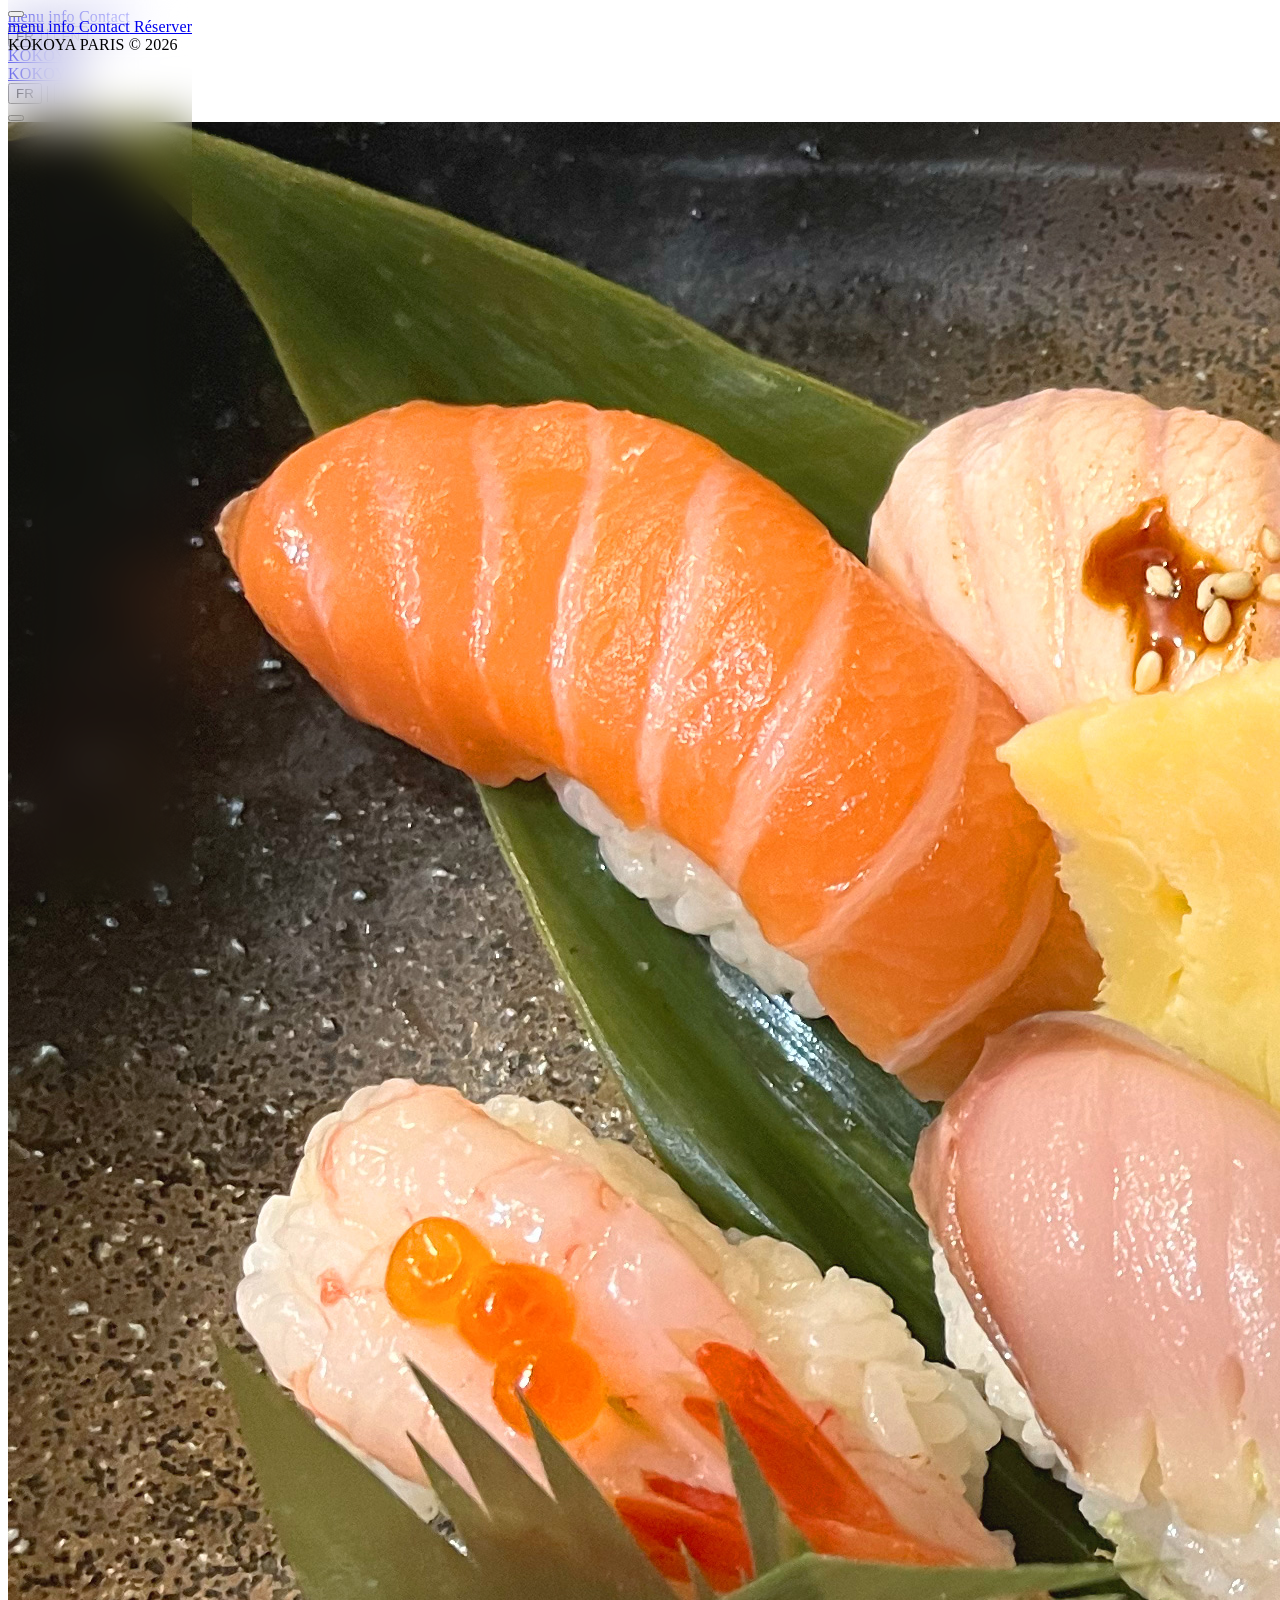
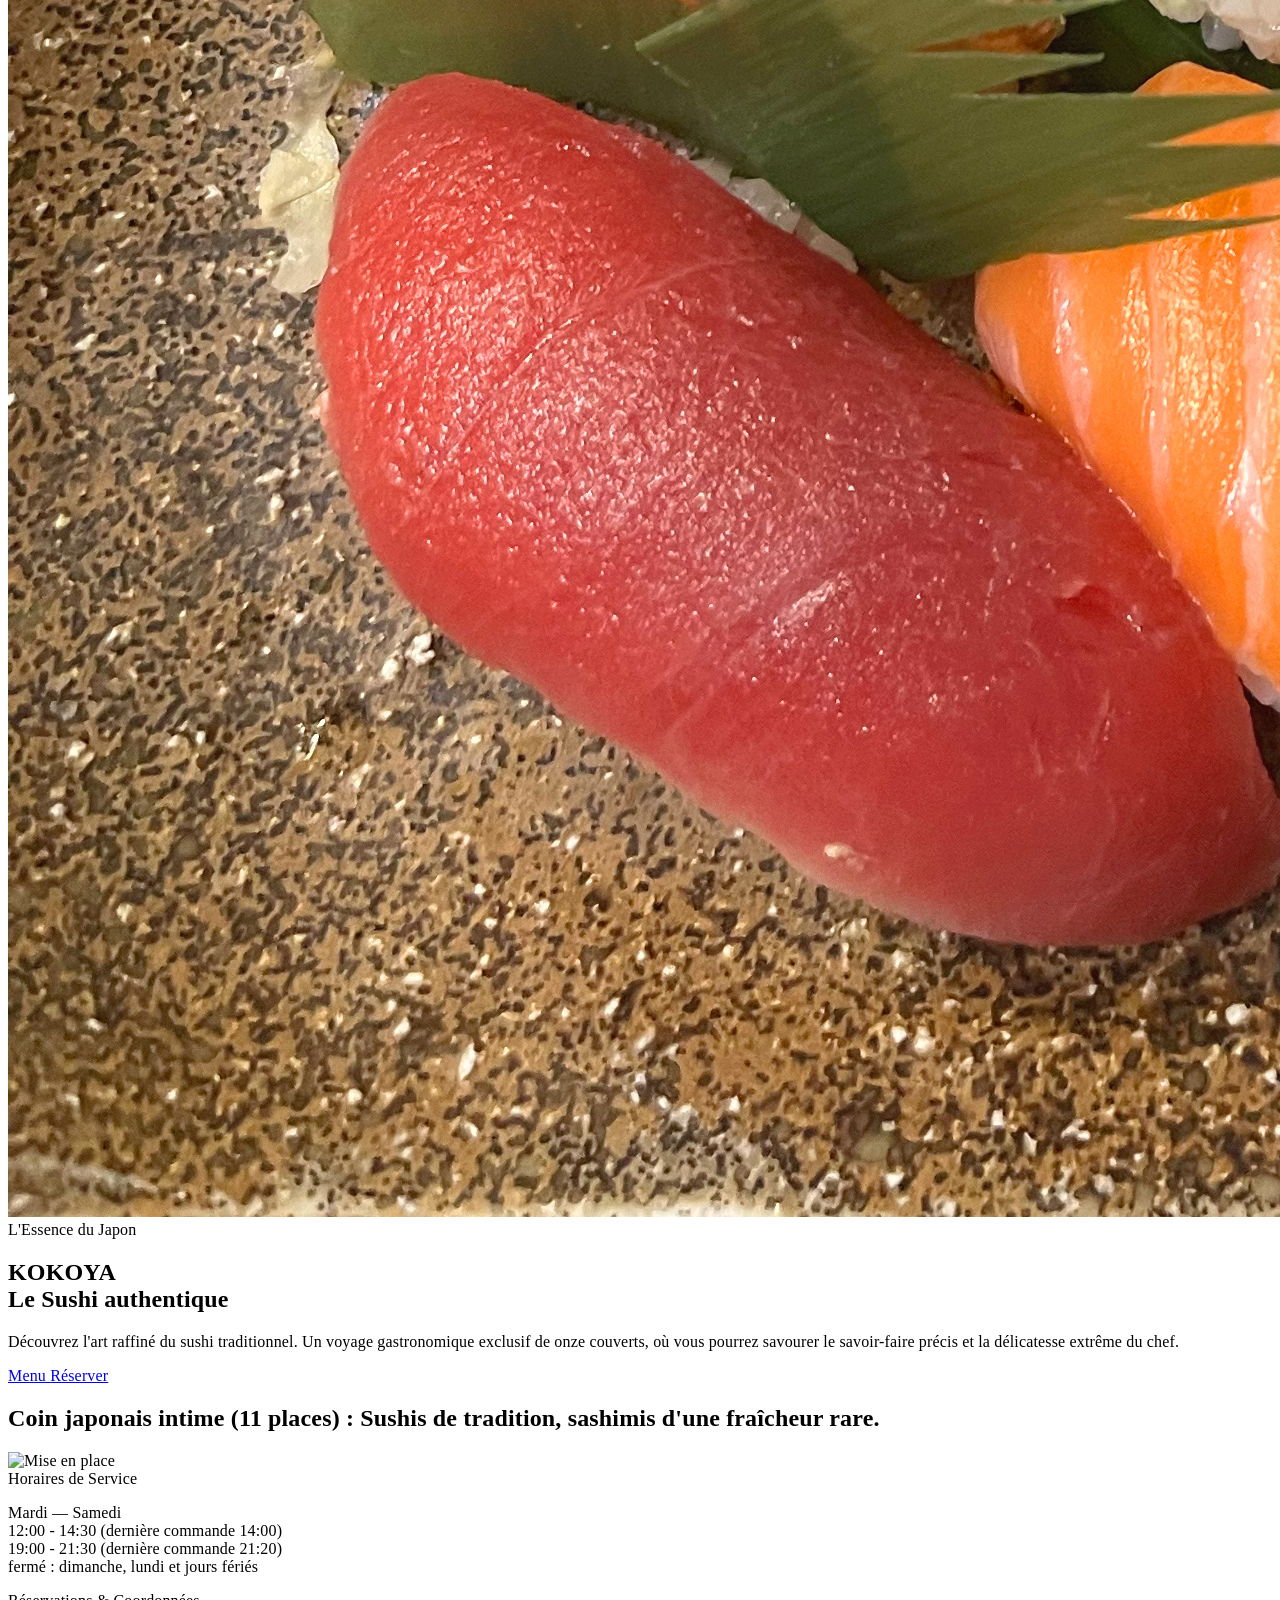
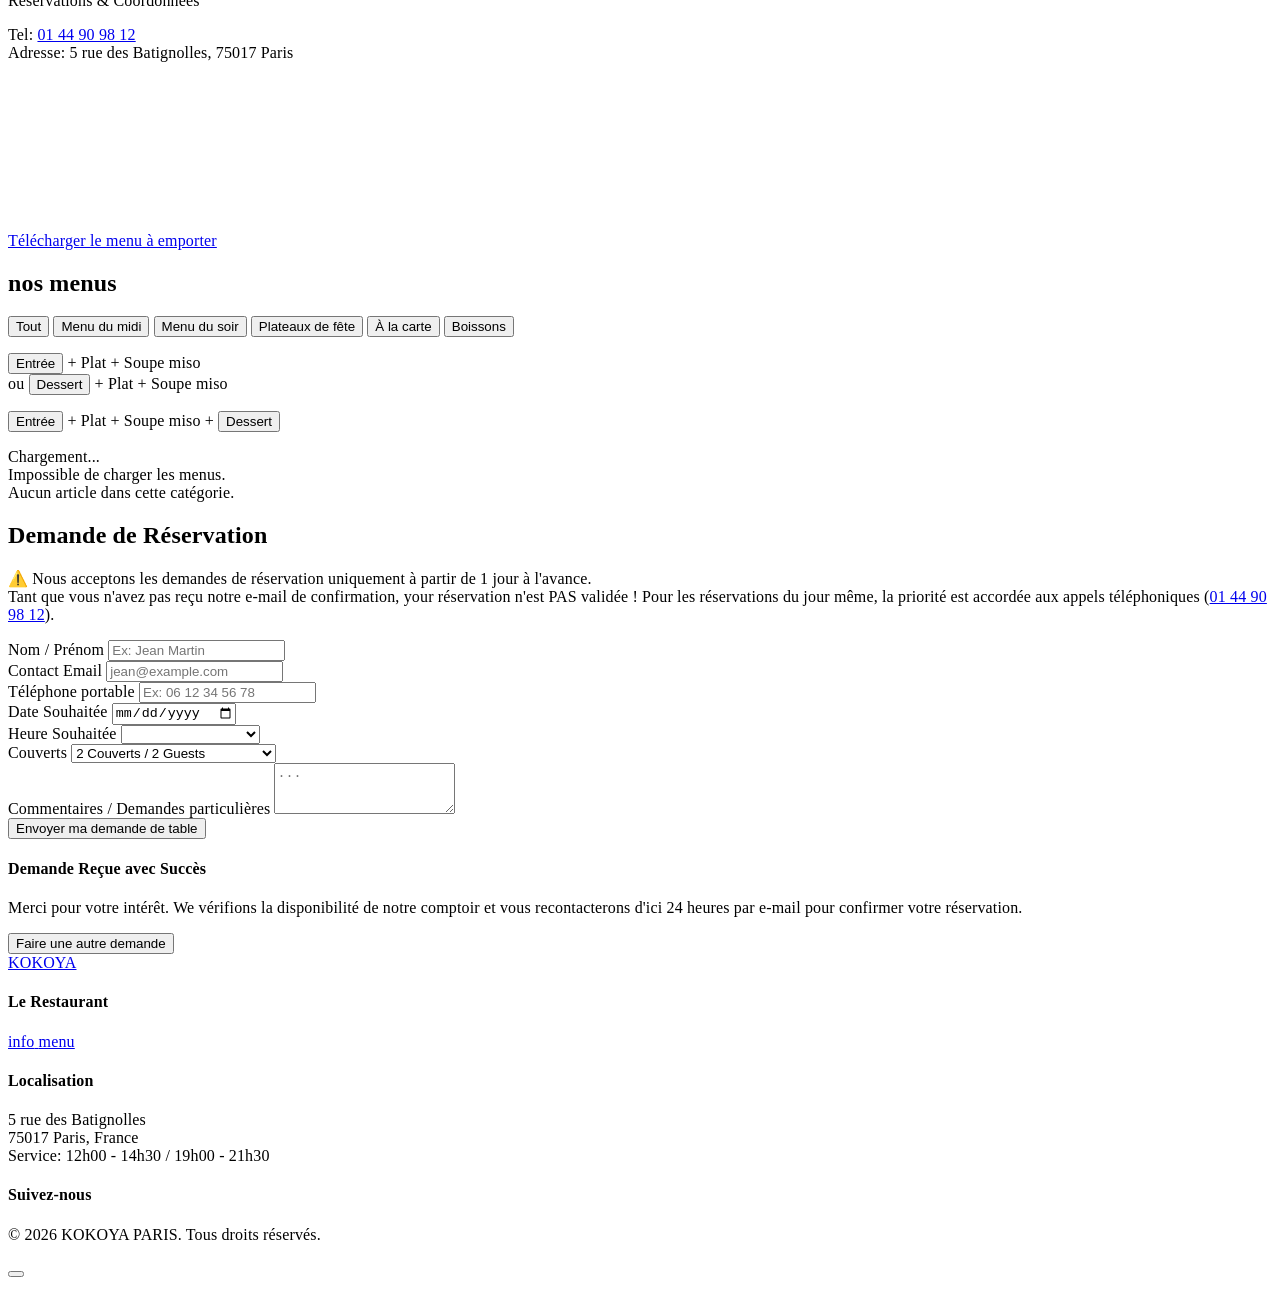
==== commit f0374481: "index" ====
--- a/oldindex.html
+++ b/oldindex.html
@@ -222,9 +222,9 @@
           <div class="lg:col-span-6 relative reveal">
             <div class="relative group max-w-xl mx-auto overflow-hidden border border-neutral-200 p-3 bg-white shadow-md rounded-lg">
               <img
-                src="https://images.unsplash.com/photo-1611143669185-af224c5e3252?auto=format&fit=crop&q=80&w=1200"
-                alt="Chef slicing fresh fish meticulously"
-                class="w-full aspect-[4/3] object-cover rounded-md transition-all duration-[1.5s] ease-out group-hover:scale-105"
+                src="https://umjqopsyrylnvwkranvw.supabase.co/storage/v1/object/public/menu_img/mise.webp"
+                alt="Mise en place"
+                class="w-full aspect-[4/5] object-cover rounded-md transition-all duration-[1.5s] ease-out group-hover:scale-105"
               />
             </div>
           </div>
@@ -295,39 +295,46 @@
           </div>
 
           <div class="flex flex-wrap justify-center gap-3" id="menu-filters">
-            <button data-cat="all" class="menu-filter-btn active-filter px-5 py-2 text-xs uppercase tracking-[0.15em] font-bold border border-neutral-900 bg-neutral-900 text-white transition-all duration-300 rounded-full">
+            <button data-cat="all" class="menu-filter-btn active-filter px-5 py-2 text-sm uppercase tracking-[0.15em] font-bold border border-neutral-900 bg-neutral-900 text-white transition-all duration-300 rounded-full">
               <span lang="fr">Tout</span><span lang="en">All</span>
             </button>
-            <button data-cat="Menu de midi" class="menu-filter-btn px-5 py-2 text-xs uppercase tracking-[0.15em] font-bold border border-neutral-300 text-neutral-600 hover:border-neutral-900 hover:text-neutral-900 transition-all duration-300 rounded-full">
-              <span lang="fr">Menu de midi</span><span lang="en">Lunch Menu</span>
+            <button data-cat="Menu du midi" class="menu-filter-btn px-5 py-2 text-sm uppercase tracking-[0.15em] font-bold border border-neutral-300 text-neutral-600 hover:border-neutral-900 hover:text-neutral-900 transition-all duration-300 rounded-full">
+              <span lang="fr">Menu du midi</span><span lang="en">Lunch Menu</span>
             </button>
-            <button data-cat="Menu de soir" class="menu-filter-btn px-5 py-2 text-xs uppercase tracking-[0.15em] font-bold border border-neutral-300 text-neutral-600 hover:border-neutral-900 hover:text-neutral-900 transition-all duration-300 rounded-full">
-              <span lang="fr">Menu de soir</span><span lang="en">Dinner Menu</span>
+            <button data-cat="Menu du soir" class="menu-filter-btn px-5 py-2 text-sm uppercase tracking-[0.15em] font-bold border border-neutral-300 text-neutral-600 hover:border-neutral-900 hover:text-neutral-900 transition-all duration-300 rounded-full">
+              <span lang="fr">Menu du soir</span><span lang="en">Dinner Menu</span>
             </button>
-            <button data-cat="À la carte" class="menu-filter-btn px-5 py-2 text-xs uppercase tracking-[0.15em] font-bold border border-neutral-300 text-neutral-600 hover:border-neutral-900 hover:text-neutral-900 transition-all duration-300 rounded-full">
+            <button data-cat="Plateaux de fête" class="menu-filter-btn px-5 py-2 text-sm uppercase tracking-[0.15em] font-bold border border-neutral-300 text-neutral-600 hover:border-neutral-900 hover:text-neutral-900 transition-all duration-300 rounded-full">
+              <span lang="fr">Plateaux de fête</span><span lang="en">Party set</span>
+            </button>
+            <button data-cat="À la carte" class="menu-filter-btn px-5 py-2 text-sm uppercase tracking-[0.15em] font-bold border border-neutral-300 text-neutral-600 hover:border-neutral-900 hover:text-neutral-900 transition-all duration-300 rounded-full">
               <span lang="fr">À la carte</span><span lang="en">À la carte</span>
             </button>
-            <button data-cat="Boissons" class="menu-filter-btn px-5 py-2 text-xs uppercase tracking-[0.15em] font-bold border border-neutral-300 text-neutral-600 hover:border-neutral-900 hover:text-neutral-900 transition-all duration-300 rounded-full">
+            <button data-cat="Boissons" class="menu-filter-btn px-5 py-2 text-sm uppercase tracking-[0.15em] font-bold border border-neutral-300 text-neutral-600 hover:border-neutral-900 hover:text-neutral-900 transition-all duration-300 rounded-full">
               <span lang="fr">Boissons</span><span lang="en">Drinks</span>
             </button>
           </div>
 
           <div id="desc-midi" class="hidden text-center py-6 px-6 max-w-2xl mx-auto">
             <p lang="fr" class="text-3xl md:text-4xl text-neutral-900 tracking-wide leading-snug font-normal">
-              Entrée + Plat + Soupe miso<br>
+              <button type="button" onclick="openMenuPopup('entree')" class="underline decoration-dotted decoration-2 underline-offset-4 decoration-bronze-300 hover:text-bronze-300 transition-colors cursor-pointer">Entrée</button> + Plat + Soupe miso<br>
               <span class="text-bronze-300 text-2xl md:text-3xl my-1 block font-normal">ou</span>
-              Dessert + Plat + Soupe miso
+              <button type="button" onclick="openMenuPopup('dessert')" class="underline decoration-dotted decoration-2 underline-offset-4 decoration-bronze-300 hover:text-bronze-300 transition-colors cursor-pointer">Dessert</button> + Plat + Soupe miso
             </p>
             <p lang="en" class="text-3xl md:text-4xl text-neutral-900 tracking-wide leading-snug font-normal">
-              Starter + Main + Miso Soup<br>
+              <button type="button" onclick="openMenuPopup('entree')" class="underline decoration-dotted decoration-2 underline-offset-4 decoration-bronze-300 hover:text-bronze-300 transition-colors cursor-pointer">Starter</button> + Main + Miso Soup<br>
               <span class="text-bronze-300 text-2xl md:text-3xl my-1 block font-normal">or</span>
-              Dessert + Main + Miso Soup
+              <button type="button" onclick="openMenuPopup('dessert')" class="underline decoration-dotted decoration-2 underline-offset-4 decoration-bronze-300 hover:text-bronze-300 transition-colors cursor-pointer">Dessert</button> + Main + Miso Soup
             </p>
           </div>
 
           <div id="desc-soir" class="hidden text-center py-6 px-6 max-w-2xl mx-auto">
-            <p lang="fr" class="text-3xl md:text-4xl text-neutral-900 tracking-wide font-normal leading-snug">Entrée + Plat + Soupe miso + Dessert</p>
-            <p lang="en" class="text-3xl md:text-4xl text-neutral-900 tracking-wide font-normal leading-snug">Starter + Main + Miso Soup + Dessert</p>
+            <p lang="fr" class="text-3xl md:text-4xl text-neutral-900 tracking-wide font-normal leading-snug">
+              <button type="button" onclick="openMenuPopup('entree')" class="underline decoration-dotted decoration-2 underline-offset-4 decoration-bronze-300 hover:text-bronze-300 transition-colors cursor-pointer">Entrée</button> + Plat + Soupe miso + <button type="button" onclick="openMenuPopup('dessert')" class="underline decoration-dotted decoration-2 underline-offset-4 decoration-bronze-300 hover:text-bronze-300 transition-colors cursor-pointer">Dessert</button>
+            </p>
+            <p lang="en" class="text-3xl md:text-4xl text-neutral-900 tracking-wide font-normal leading-snug">
+              <button type="button" onclick="openMenuPopup('entree')" class="underline decoration-dotted decoration-2 underline-offset-4 decoration-bronze-300 hover:text-bronze-300 transition-colors cursor-pointer">Starter</button> + Main + Miso Soup + <button type="button" onclick="openMenuPopup('dessert')" class="underline decoration-dotted decoration-2 underline-offset-4 decoration-bronze-300 hover:text-bronze-300 transition-colors cursor-pointer">Dessert</button>
+            </p>
           </div>
 
           <div id="menu-loading" class="text-center py-16 text-neutral-400 tracking-[0.1em] uppercase text-sm">
@@ -558,11 +565,55 @@
       </div>
     </footer>
 
+    <!-- ==================== MENU ITEM DETAIL POPUP ==================== -->
+    <div id="menu-popup" class="hidden fixed inset-0 z-[100] flex items-center justify-center p-6">
+      <div id="menu-popup-backdrop" class="absolute inset-0 bg-neutral-950/60 backdrop-blur-sm"></div>
+      <div class="relative bg-white rounded-lg shadow-2xl max-w-md w-full p-8 md:p-10">
+        <button type="button" id="menu-popup-close" class="absolute top-4 right-4 text-2xl text-neutral-400 hover:text-neutral-900 transition-colors">
+          <i class="ri-close-line"></i>
+        </button>
+        <h3 id="menu-popup-title" class="text-xl md:text-2xl font-bold text-neutral-900 tracking-[0.05em] mb-4"></h3>
+        <div id="menu-popup-body" class="text-neutral-600 text-base md:text-lg leading-relaxed font-light tracking-[0.02em]"></div>
+      </div>
+    </div>
+
     <a href="#" class="fixed bottom-8 right-8 z-40 bg-neutral-950 text-white w-12 h-12 flex items-center justify-center rounded-full opacity-0 hover:bg-bronze-300 shadow-lg transition-all duration-300" id="scroll-up">
       <i class="ri-arrow-up-line text-xl"></i>
     </a>
 
     <script>
+      // ==================== MENU ITEM DETAIL POPUP ====================
+      const MENU_POPUP_CONTENT = {
+        entree: {
+          title: '<span lang="fr">Entrée</span><span lang="en">Starter</span>',
+          body: '<span lang="fr">Assortiment de legumes marinés</span><span lang="en">Assortment of marinated vegetables</span>'
+        },
+        dessert: {
+          title: '<span lang="fr">Dessert</span><span lang="en">Dessert</span>',
+          body: '<span lang="fr">- Crème brûlée au sésame noir<br>- Glace (Thé vert ou Sésame noir)<br>- Sorbet au Yuzu</span><span lang="en">- Black sesame crème brûlée<br>- Ice cream (Green tea or Black sesame)<br>- Yuzu sorbet</span>'
+        }
+      };
+
+      function openMenuPopup(key) {
+        const data = MENU_POPUP_CONTENT[key];
+        if (!data) return;
+        document.getElementById('menu-popup-title').innerHTML = data.title;
+        document.getElementById('menu-popup-body').innerHTML = data.body;
+        document.getElementById('menu-popup').classList.remove('hidden');
+        document.body.style.overflow = 'hidden';
+      }
+
+      function closeMenuPopup() {
+        document.getElementById('menu-popup').classList.add('hidden');
+        document.body.style.overflow = '';
+      }
+
+      document.getElementById('menu-popup-close').addEventListener('click', closeMenuPopup);
+      document.getElementById('menu-popup-backdrop').addEventListener('click', closeMenuPopup);
+      document.addEventListener('keydown', (e) => {
+        if (e.key === 'Escape') closeMenuPopup();
+      });
+
       // ==================== SUPABASE MENU LOADER WITH CATEGORY FILTER ====================
       const SUPABASE_URL = 'https://umjqopsyrylnvwkranvw.supabase.co/rest/v1/';
       const SUPABASE_KEY = 'sb_publishable_KVUI4xifwExFfaAmJDbuBw_0RXlz4wr';
@@ -578,7 +629,7 @@
         const descFr = (item.description_fr && item.description_fr !== '0') ? item.description_fr : '';
         const descEn = (item.description_en && item.description_en !== '0') ? item.description_en : '';
         const descHtml = (descFr || descEn) ? `
-            <p class="text-neutral-600 text-sm tracking-[0.03em] leading-relaxed font-light mt-1">
+            <p class="text-neutral-600 text-lg tracking-[0.03em] leading-relaxed font-light mt-1">
               ${descFr ? `<span lang="fr">${descFr}</span>` : ''}
               ${descEn ? `<span lang="en">${descEn}</span>` : ''}
             </p>` : '';
@@ -586,12 +637,12 @@
         return `
           <div class="group border-b border-neutral-100 pb-4 text-left space-y-1 reveal active" style="transition-delay: ${delay}ms;">
             <div class="flex justify-between items-baseline gap-2">
-              <h3 class="text-base font-bold text-neutral-900 tracking-[0.02em] whitespace-nowrap">
+              <h3 class="text-xl md:text-2xl font-bold text-neutral-900 tracking-[0.02em] whitespace-nowrap">
                 <span lang="fr">${nameFr}</span>
                 <span lang="en">${nameEn}</span>
               </h3>
               <div class="flex-grow border-b border-dotted border-neutral-200 mx-2"></div>
-              <span class="text-base text-bronze-300 font-bold tracking-[0.05em] whitespace-nowrap">${item.price ? item.price + ' €' : ''}</span>
+              <span class="text-xl md:text-2xl text-bronze-300 font-bold tracking-[0.05em] whitespace-nowrap">${item.price ? item.price + ' €' : ''}</span>
             </div>
             ${descHtml}
           </div>`;
@@ -608,14 +659,15 @@
         const descFr = (item.description_fr && item.description_fr !== '0') ? item.description_fr : '';
         const descEn = (item.description_en && item.description_en !== '0') ? item.description_en : '';
         const descHtml = (descFr || descEn) ? `
-            <p class="text-neutral-600 text-sm tracking-[0.03em] leading-relaxed font-light mt-1">
+            <p class="text-neutral-600 text-lg tracking-[0.03em] leading-relaxed font-light mt-1">
               ${descFr ? `<span lang="fr">${descFr}</span>` : ''}
               ${descEn ? `<span lang="en">${descEn}</span>` : ''}
             </p>` : '';
 
         const catLabels = {
-          'Menu de midi': { fr: 'Menu de midi', en: 'Lunch Menu' },
-          'Menu de soir': { fr: 'Menu de soir', en: 'Dinner Menu' },
+          'Menu du midi': { fr: 'Menu du midi', en: 'Lunch Menu' },
+          'Menu du soir': { fr: 'Menu du soir', en: 'Dinner Menu' },
+          'Plateaux de fête': { fr: 'Plateaux de fête', en: 'Party set' },
         };
         const catHtml = item.category ? (() => {
           const lbl = catLabels[item.category] || { fr: item.category, en: item.category };
@@ -626,20 +678,20 @@
 
         return `
           <div class="group border-b ${isFeatured ? 'border-bronze-300' : 'border-neutral-100'} pb-8 text-left space-y-4 reveal active" style="transition-delay: ${delay}ms;">
-            <div class="aspect-[16/10] w-full overflow-hidden bg-neutral-50 mb-6 rounded-lg shadow-sm border border-neutral-100">
+            <div class="aspect-[16/9] w-full overflow-hidden bg-neutral-50 mb-6 rounded-lg shadow-sm border border-neutral-100">
               <img
                 src="${imageSrc}"
                 alt="${nameFr}"
-                class="w-full h-full object-cover transition-transform duration-500 group-hover:scale-105"
+                class="w-full h-full object-cover object-center mx-auto transition-transform duration-500 group-hover:scale-105"
                 onerror="this.src='https://images.unsplash.com/photo-1579871494447-9811cf80d66c?auto=format&fit=crop&q=80&w=600';"
               />
             </div>
             <div class="flex justify-between items-baseline gap-2">
-              <h3 class="text-base font-bold ${isFeatured ? 'text-bronze-300' : 'text-neutral-900'} tracking-[0.02em]">
+              <h3 class="text-xl md:text-2xl font-bold ${isFeatured ? 'text-bronze-300' : 'text-neutral-900'} tracking-[0.02em]">
                 <span lang="fr">${nameFr}</span>
                 <span lang="en">${nameEn}</span>
               </h3>
-              <span class="text-base text-bronze-300 font-bold tracking-[0.05em] whitespace-nowrap">${item.price ? item.price + ' €' : ''}</span>
+              <span class="text-xl md:text-2xl text-bronze-300 font-bold tracking-[0.05em] whitespace-nowrap">${item.price ? item.price + ' €' : ''}</span>
             </div>
             ${catHtml}
             ${descHtml}
@@ -695,15 +747,15 @@
           // Find first item with image_url in this group for subcategory photo
           const imgItem = group.items.find(i => i.image_url && i.image_url.trim());
           const imgHtml = imgItem ? `
-            <div class="w-full max-w-sm mx-auto md:mx-0 aspect-[4/3] overflow-hidden rounded-lg shadow-sm border border-neutral-100 mb-6">
+            <div class="w-full max-w-2xl mx-auto aspect-[16/9] overflow-hidden rounded-lg shadow-sm border border-neutral-100 mb-6">
               <img src="${imgItem.image_url}" alt="${imgItem.name_fr || ''}"
-                class="w-full h-full object-cover"
+                class="w-full h-full object-cover object-center"
                 onerror="this.parentElement.style.display='none';" />
             </div>` : '';
 
           return `
             <div class="space-y-5">
-              <h3 class="inline-flex items-center gap-3 text-sm md:text-base font-bold uppercase tracking-[0.2em] text-bronze-500 bg-bronze-100/70 border-l-4 border-bronze-300 pl-4 pr-5 py-2 rounded-r-md">
+              <h3 class="inline-flex items-center gap-3 text-lg md:text-xl font-bold uppercase tracking-[0.2em] text-bronze-500 bg-bronze-100/70 border-l-4 border-bronze-300 pl-4 pr-5 py-2 rounded-r-md">
                 <span lang="fr">${group.subcategory_fr}</span>
                 <span lang="en">${group.subcategory_en}</span>
               </h3>
@@ -766,8 +818,8 @@
           const descSoir = document.getElementById('desc-soir');
           descMidi.classList.add('hidden');
           descSoir.classList.add('hidden');
-          if (activeCategory === 'Menu de midi') descMidi.classList.remove('hidden');
-          if (activeCategory === 'Menu de soir') descSoir.classList.remove('hidden');
+          if (activeCategory === 'Menu du midi') descMidi.classList.remove('hidden');
+          if (activeCategory === 'Menu du soir') descSoir.classList.remove('hidden');
         });
       });
 
@@ -965,6 +1017,7 @@
       bookingForm.addEventListener('submit', (e) => {
         e.preventDefault();
         const payload = {
+          _subject: 'Reservation from https://kokoyaparis.com',
           Nom_Prenom: bookingForm.name.value,
           Email: bookingForm.email.value,
           Telephone: bookingForm.phone.value,
